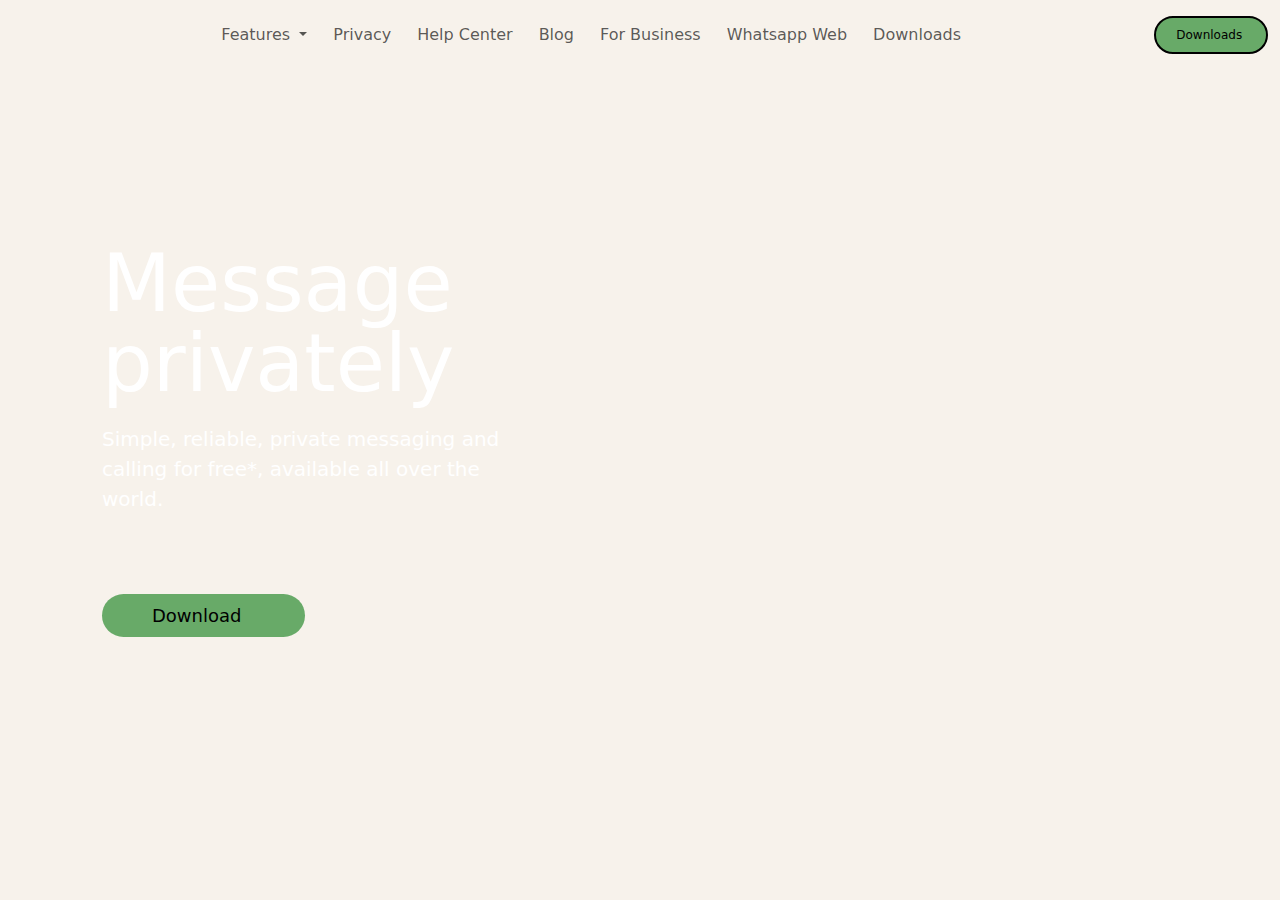
==== index.html @ b0798640 "image" ====
<!DOCTYPE html>
<html lang="en">
  <head>
    <meta charset="UTF-8" />
    <meta name="viewport" content="width=device-width, initial-scale=1.0" />
    <title>WHATSAPP CLONE</title>
    <link
      href="https://cdn.jsdelivr.net/npm/bootstrap@5.3.3/dist/css/bootstrap.min.css"
      rel="stylesheet"
      integrity="sha384-QWTKZyjpPEjISv5WaRU9OFeRpok6YctnYmDr5pNlyT2bRjXh0JMhjY6hW+ALEwIH"
      crossorigin="anonymous"
    />
    <link rel="stylesheet" href="style.css">
  </head>
   
  <body>
      <nav style="background-color: rgb(247, 242, 235); height: 70px;" 
      class="navbar navbar-expand-lg sticky-top mb-4 ">
        <div class="container-fluid ms-3">
            <button
            class="navbar-toggler"
            type="button"
            data-bs-toggle="offcanvas"
            data-bs-target="#offcanvasNavbar"
            aria-controls="offcanvasNavbar"
            aria-label="Toggle navigation"
          >
            <span class="navbar-toggler-icon"></span>
          </button>
          <a class="navbar-brand" href="#"
            ><img style="width: 150px;" src="images/whatsapp.svg" alt=""
          /></a>
          
          <div
            class="offcanvas offcanvas-end"
            tabindex="-1"
            id="offcanvasNavbar"
            aria-labelledby="offcanvasNavbarLabel"
          >
            
              <button
                type="button"
                class="btn-close"
                data-bs-dismiss="offcanvas"
                aria-label="Close"
              ></button>
              <div class="offcanvas-body ">
                <ul class="navbar-nav justify-content-center flex-grow-1 pe-3">
                  <li class="nav-item">
                      <li class="nav-item dropdown">
                        <a class="nav-link dropdown-toggle" href="#" role="button" data-bs-toggle="dropdown" aria-expanded="false">
                          Features
                        </a>
                    <a class="nav-link active hide-large-screen" aria-current="page" href="#">Home</a>
                  </li>
                  <li class="nav-item">
                    <a class="nav-link" href="#">Privacy</a>
                  </li>
                  <li class="nav-item">
                    <a class="nav-link" href="#">Help Center</a>
                  </li>
                  <li class="nav-item">
                    <a class="nav-link" href="#">Blog</a>
                  </li>
                  <li class="nav-item">
                    <a class="nav-link" href="#">For Business</a>
                  </li>
                  <li class="nav-item">
                    <a class="nav-link" href="whatsapp.html">Whatsapp Web</a>
                  </li>
                  <li class="nav-item">
                    <a class="nav-link" href="#">Downloads</a>
                  </li>
                  </li>
                </ul>
            </div>
          </div>
          <a href="#"  class="Downloads">Downloads <img src="images/arrowdown.svg" alt=""></a>
        </div>
      </nav>

      <div class="container-fluid">
      <div class="background">
        <div class="a">Message</div>
        <div class="a1">privately</div>

      <div class="b">Simple, reliable, private messaging and <br> calling for free*,
         available all over the <br> world.</div>

       <div>
         <a href="#" class="c">Download <img class="ms-2" src="images/arrowdown.svg" alt=""></a></div>

         <div class="animated">
         <div class="Good "><img style="width: 100%;" src="images/Good morning.png" alt=""></div>
         <div class="love emoji"><img style="width: 70%;" src="images/love emoji.png" alt=""></div>
         <div class="coffee"><img style="width: 400px;" src="images/coffee.png" alt=""></div>
         <div class="voice"><img style="width: 100%;" src="images/Voice note.png" alt=""></div>
         <div class="crying"><img style="height: 280px;" src="images/Crying mode.png" alt=""></div>
         <div class="emoji1"><img style="width: 90%;" src="images/Emoji 1.png" alt=""></div>
         <div class="wait"><img style="width: 90%;" src="images/wait.png" alt=""></div>
        </div>
      </div>
<!-- 
      <div class="data mb-2">* Data charges may apply. Contact your provider for details.</div>
      <div><img class="chat1" src="images/chat1.png" alt="">
      <img class="small" src="images/small screen img.png" alt=""></div>
      <div class="text">With private messaging and calling, you can <br> be yourself, speak freely and feel close to the <br>  most important people in your life no matter <br> where they are.</div>
      <div><img class="chat2" src="images/chat2.png" alt="">
      <img class="small2" src="images/small2.png" alt=""></div>


      <div class="all">
      <div class="row p-4">
        <div class="col-sm-12 col-md-12 col-lg-6">
       <p class="text1 ">Never miss a <br> moment with<br>voice and video <br> calls</p>

       <p class="text2 ">From a group call to classmates to a quick call with mom,<br> feel like you're in the same room with voice and video <br> calls.</p>
      <p> <a class="learn" href="#">Learn more <img class="ms-2" src="images/svgexport-28.svg" alt=""></a> </p></div>
       
       <div class="col-sm-12 col-md-12 col-lg-6 "><img class="img1 " src="images/hello.png" alt=""></div>
        </div>
      </div>
    
      <div class="container1 ">
        <div class="row">
           <div class="col-sm-12 col-md-12 col-lg-6"><img class=" img2 " src="images/message.png" alt=""></div> 

           <div class=" alltext col-sm-12 col-md-12 col-lg-6">
            <p class="text3">Speak</p>
           <p class="text4">freely</p>
         <p class="text5 mt-5">With end-to-end encryption, your personal messages <br> and calls are secured. Only you and the person you're talking <br> to can read or listen to them, and nobody in between, not <br> even WhatsApp. </p>
         <p><a class="learn1 ms-2" href="#">Learn more <img class="ms-2" src="images/svgexport-29.svg" alt=""></a></p>
        
        </div>
         
         </div>
      </div>

      <div class="all">
        <div class="row">
          <div class="col-sm-12 col-md-12 col-lg-6">
            <p class="text6 ">Keep in touch <br> with your groups</p>
            <p class="express">Whether it's planning an outing with friends or simply <br> staying on top of your family chats, group conversations <br> should feel effortless.</p>
            <p><a class="learn" href="">Learn more <img class="ms-3" src="images/svgexport-28.svg" alt=""></a></p></div>
          
            <div class="col-sm-12 col-md-12 col-lg-6">
              <div class="wallpaper"><img src="images/wallpaper.png" alt=""></div>
              <div class="family"><img style="width: 90%;" src="images/family.png" alt=""></div>
            </div>
        </div>
      </div>

      <div class="all">
        <div class="row">
          <div class="col-sm-12 col-md-12 col-lg-6">
           <div class="laugh ms-5"> <img style="margin-left:50px;" src="images/laugh.png" alt=""></div>
           <div class="beach"> <img style="width: 60%;" src="images/beach.png" alt=""></div>
          </div>

            <div class="col-sm-12 col-md-12 col-lg-6">
              <p class=" say text8 ms-2"> Say what <br> you feel</p>
              <p class="express ms-2">Express yourself without words. Use stickers and GIFs or <br> share everyday moments on Status. Record a voice <br> message for a quick hello or a longer story.</p>
              <p> <a class="learn ms-3" href="#">Learn more <img class="ms-3" src="images/svgexport-28.svg" alt=""></a></p>
            </div>
        </div>
      </div>

<div class="all">
  <div class="row">
    <div class="col-sm-12 col-md-12 col-lg-6">
      <p class=" transform ms-3">Transform <br> your business</p>
      <p class=" express ms-3">WhatsApp Business helps you reach your customers <br> globally to deliver compelling experiences at scale. <br> Showcase your products and services, increase sales,<br> and build relationships all with WhatsApp.</p>
      <p><a class="learn ms-3" href="#">Learn more <img class="ms-3" src="images/svgexport-26.svg" alt=""></a></p>
    </div>

    <div class="col-sm-12 col-md-12 col-lg-6">
      <img class="img1" src="images/catalogue.png" alt="">
    </div>
  </div>
</div> -->
   
<!-- <div class="container1">
  <div class="row">
<div style="margin-left: 150px;">
     <div class="col-sm-12 col-md-12 col-lg-2"><img style="width: 30%; margin-top: 150px;" src="images/white.png" alt=""></div>
   <div class="mt-5 col-sm-12 col-md-12 col-lg-3"><a class="last" href="#">Download</a> </div> 
   
   <div s class="d-flex">
     <div class="col-sm-12 col-md-12 col-lg-2"> 
      <p class="text-white">What we do</p>
      <p><a class="text-white" href="#">Features</a></p>
      <p><a  class="text-white" href="#">Blog</a> </p>
     <p> <a  class="text-white" href="#">Security</a> </p>
     <p> <a  class="text-white" href="#">For Business</a> </p>
    </div>





    <div class="">
   <p  class="text-white">Who we are</p>
   <p><a  class="text-white" href="#">About us</a></p>
   <p><a  class="text-white" href="#">Careers</a></p>
   <p><a  class="text-white" href="#">Brand Center</a></p>
   <p><a  class="text-white" href="#">Privacy</a></p>
   

    </div>
    




    <div class=""></div>
    <div class=""></div>

  </div>
  </div>
  </div>
</div> -->

















    </div>
    <script
      src="https://cdn.jsdelivr.net/npm/bootstrap@5.3.3/dist/js/bootstrap.bundle.min.js"
      integrity="sha384-YvpcrYf0tY3lHB60NNkmXc5s9fDVZLESaAA55NDzOxhy9GkcIdslK1eN7N6jIeHz"
      crossorigin="anonymous"
    ></script>
  </body>
</html>
---- style.css ----
body{
    background-color: rgb(247, 242, 235);
    box-sizing: border-box;
    margin: 0;
    overflow-x: hidden;
}
.navbar-nav .nav-item {
  margin-right: 10px; /* Adjust the spacing between each item */
}
@media (min-width: 768px) {
  .hide-large-screen {
    display: none;
  }
}
@media (max-width: 767px) {
  .navbar-nav .nav-link {
    font-size: 40px; /* Font size for small screens */
  }
}
.btn-close{
    display: block;
}
@media (min-width: 768px) {
  .btn-close {
    display: none; /* Hide the close button */
  }
}

.Downloads{
    background-color: rgb(104, 170, 104);
    color: black;
    font-size: 12px;
    padding: 8px 20px;
    border-radius: 50px;
    text-decoration: none;
    transition: 0.3s;
    border: 2px solid black;
}
/* @media (max-width: 768px) {
  .Downloads {
    font-size: 7px;
  }
} */

.Downloads:hover {
    background-color: black;
    color: white;
}
.navbar-toggler{
    border: none;
    
}
.navbar-toggler:focus, .btn-close:focus{
    box-shadow: none;
    outline: none;
}
.nav-link{
    position: relative;
    
}
/* .nav-link:hover, .nav-link.active{
    color: #000;

} */
@media (min-width :991px){
.nav-link::before{
    content: "";
    position: absolute;
    bottom: 0;
    left: 50%;
    transform: translateX(-50%);
    height: 2px;
    width: 0;
    visibility: hidden;
    background-color: rgb(104, 170, 104);
    transition: 0.3s ease-in;
}
.nav-link:hover::before{
    width: 100%;
    visibility: visible;
}
}
.background{
background-image: url(images/woman\ hug.png);
height: 750px;
border-radius: 20px;
position: relative;
background-size: cover;
}
@media (max-width: 768px) {
  .background {
    background-position: center top;
    
  }
}
.a{
    font-size: 80px;
    font-weight:20px;
    color: white;
    position: absolute;
    left: 90px;
    top: 130px;
}
.a1{
    font-size: 80px;
    font-weight:20px;
    color: white;
    position: absolute;
    left: 90px;
    top: 210px;
}
@media screen and (max-width: 768px) {
.a{
  font-size: 50px; /* Adjusted font size for small screens */
  text-align: center;
  top: 300px ;
  left: 20px ;
}
}
@media screen and (max-width: 768px) {
.a1{
  font-size: 50px; /* Adjusted font size for small screens */
  text-align: center;
  top: 350px ;
  left: 20px ;
}
}
.b{
    font-size: 20px;
    font-weight: 20px;
    color: white;
    position: absolute;
    left: 90px;
    top: 330px;
}
@media screen and (max-width: 768px) {
.b{
  font-size: 15px; /* Adjusted font size for small screens */
  top: 425px ;
  left: 20px ;
}
}
.c{
    background-color: rgb(104, 170, 104);
    color: black;
    font-size: 18px;
    padding: 8px 50px ;
    border-radius: 50px;
    text-decoration: none;
    position: absolute;
    left: 90px;
    top: 500px; 
}
@media screen and (max-width: 768px) {
  .c{
    left: 20px;
    top:530px ;
    
  }
}
.Good{
  position: absolute;
  right: 30px;
  top: 70px;
  width:500px;
  
}
 @media screen and (max-width: 768px) {
  .Good{
    width: 300px;
    top: 200px;
  }
}
.love{
  position: absolute;
  right: 20px;
  top: 95px;
  width:500px;
  
}
@media screen and (max-width: 768px) {
  .love{
    width: 300px;
    top: 210px;
  }
} 
.coffee{
  position: absolute;
  right: 70px;
  top: 110px;
  
  
}
@media screen and (max-width: 768px) {
.coffee {
  top: 220px;
  right:20px ;
  
}
}
.voice{
position: absolute;
  right: 50px;
  top: 230px;
  width:500px;

}
@media screen and (max-width: 768px) {
.voice,.crying,.emoji1,.wait {
  display: none;
}
}
.crying{
position: absolute;
  right: 50px;
  top: 310px;
  width:500px;
  
}
.emoji1{
position: absolute;
  right: 50px;
  top: 570px;
  width:500px;
  
}
.wait{
position: absolute;
  right: 50px;
  top: 630px;
  width:500px;
}

/* :nth-child(2).animated{
  display: block;
} */
.animated .Good{
  animation: animate 1.1s  1 forwards;
opacity: 0;
}
.animated .love{
  animation: animate 1.2s  1 forwards;
opacity: 0;
}
.animated .coffee{
  animation: animate 1s  1.3s 1 forwards;
opacity: 0;
}
.animated .voice{
  animation: animate 1s  2.5s 1 forwards;
opacity: 0;
}
.animated .crying{
  animation: animate 1s  3s 1 forwards;
opacity: 0;
}

.animated .emoji1{
opacity: 0;
animation: animate 1s  3s 1 forwards;
}

.animated .wait{
opacity: 0;
animation: animate 1s  3.5s 1 forwards;
}

@keyframes animate{
  from{
    opacity: 0;
    transform: translate(0, 100px);
  }
  to{
    opacity: 1;
    transform: translate(0);
  }
}
.data{
  font-size: 11px;
  margin-left:72%;
}
@media screen and (max-width: 768px) {
 .data{
 margin-left: 30px;
}
}
.chat1,.chat2{
width: 100%;
margin-top: 100px;
}
@media screen and (max-width: 768px) {
.chat1,.chat2 {
  width: 700px;
  margin-top: 40px;
  margin-left: 35px;
  display: none;
}
}
@media screen and (min-width:991px) {
.small,.small2{
display: none;
}
}
@media screen and (max-width:768px) {
.small,.small2{
width: 65%;
margin-left: 50px;
margin-top: 20px;
}
}
.text{
font-family: "Helvetica Neue", "Helvetica Neue", Helvetica, Arial, sans-serif;
font-size: 48px;
Font-weight: 400;
Line-height: 48px;
margin-top: 40px;
margin-left: 200px;

}
@media screen and (max-width: 768px) {
.text {
  font-size: 17px;
  line-height:18px;
  margin-top:40px;
  margin-left: 20px;
}
}
.text1{ 
 font-family: "Helvetica Neue", "Helvetica Neue", Helvetica, Arial, sans-serif;
font-size: 60px;
Font-weight: 400px                                        ;
line-height: 55px;
margin-top:200px;
}
.text2,.text7{
font-family: "Helvetica Neue", "Helvetica Neue", Helvetica, Arial, sans-serif;
font-size: 18px;
font-weight: 400px;

}
@media screen and (max-width: 768px) {
.text1 {
  font-size: 30px;
  margin-top: 20px;
  line-height: 30px;
  
}
}
@media screen and (max-width: 768px) {
.text2 {
  font-size:11px;
  
}
}
.img1{
margin-top: 40px;
margin-left:30px; 
}
 .all{
margin-left:30px;
}
@media screen and (max-width: 768px) {
.all {
  margin-left:10px;
}
} 
@media screen and (max-width: 768px) {
.img1 {
  margin-left:30px !important;
}
}
.learn{
color: black;
}
.learn:hover{
color: green;
}
.learn1{
    color: white;
    text-decoration: none;
}
.learn1:hover{
    color: green;
    }

.text3{
font-size: 60px;
color: white;
font-weight: bold;
/* margin-top: 300px; */
}
.text4{
font-size: 60px;
color:rgb(14, 82, 14);
font-weight: bold;
line-height: 20px;
}
.container1{
background-color: #111b21;
height: 750px;
width: 100%;
/* display: flex; */
/* flex-direction: column; */
}

.img2{
margin-left: 100px;
margin-top: 100px;
width: 80%;
/* display: flex;
flex-direction: column; */
}
@media screen and (max-width: 768px) {
.img2{
  width: 70%;
  margin-left:50px;
  margin-top: 50px;
}
}

.text5{
color: white;
font-size: 18px;
font-family: "Helvetica Neue", "Helvetica Neue", Helvetica, Arial, sans-serif;

}
@media screen and (max-width: 768px) {
.text5{
  font-size: 10px;
  margin-left: 10px;
}
}
.alltext{
margin-top: 250px;
}
@media screen and (max-width: 768px) {
.alltext{
  margin-top: 0px;
  /* overflow-x: hidden; */
  
}
}
@media screen and (max-width: 768px) {
.text3,.text4{
  font-size: 30px;
  margin-left: 10px;
  
}
}
.wallpaper{
position: relative;
margin-top: 100px;
}
@media screen and (max-width: 768px) {
.wallpaper{
margin-left: 30px;
}
}
.family{
position: absolute;
top: 550%; 
}
@media screen and (max-width: 768px) {
.family{
top: 490% !important; 
left: -15px !important;
}
}
.text6{
font-family: "Helvetica Neue", "Helvetica Neue", Helvetica, Arial, sans-serif;
font-size: 60px;
Font-weight: 400px                                        ;
line-height: 55px;
margin-top:200px;
}
@media screen and (max-width: 768px) {
.text6{
margin-top: 100px;
font-size: 40px;
}
}
.laugh{
position: relative;
margin-left: 30px;
}
@media screen and (max-width: 768px) {
.laugh{
margin-top: 100px;
margin-left: -30px !important;
}
}
.beach{
position: absolute;
top: 655%;
left: 100px;

}
@media screen and (max-width: 768px) {
.beach{
  top: 610%;
  /* left:150px !important;   */
  width: 400px;
   
}
}
.text8{
font-family: "Helvetica Neue", "Helvetica Neue", Helvetica, Arial, sans-serif;
font-size: 60px;
Font-weight: 400px                                        ;
line-height: 55px;
margin-top:200px;
}
@media screen and (max-width: 768px) {
.text8{
 margin-top: 50px;

}
}

.transform{
font-family: "Helvetica Neue", "Helvetica Neue", Helvetica, Arial, sans-serif;
font-size: 60px;
Font-weight: 400px                                        ;
line-height: 55px;
margin-top:200px;
}
@media screen and (max-width: 768px) {
.transform,.say{
 font-size: 35px;
 margin-top: 80px;
 line-height: 30px;
}
}

.last{
    background-color: rgb(104, 170, 104);
    color: black;
    font-size: 18px;
    padding: 8px 50px ;
    border-radius: 50px;
    text-decoration: none;
}

@media screen and (max-width: 768px) {
    .last{
     margin-left: -100px;
    }
    }
    .express{
      font-size: 18px;
font-family: "Helvetica Neue", "Helvetica Neue", Helvetica, Arial, sans-serif;
    }
    @media screen and (max-width: 768px) {
      .express{
        font-size: 13px;
        
      }
      }
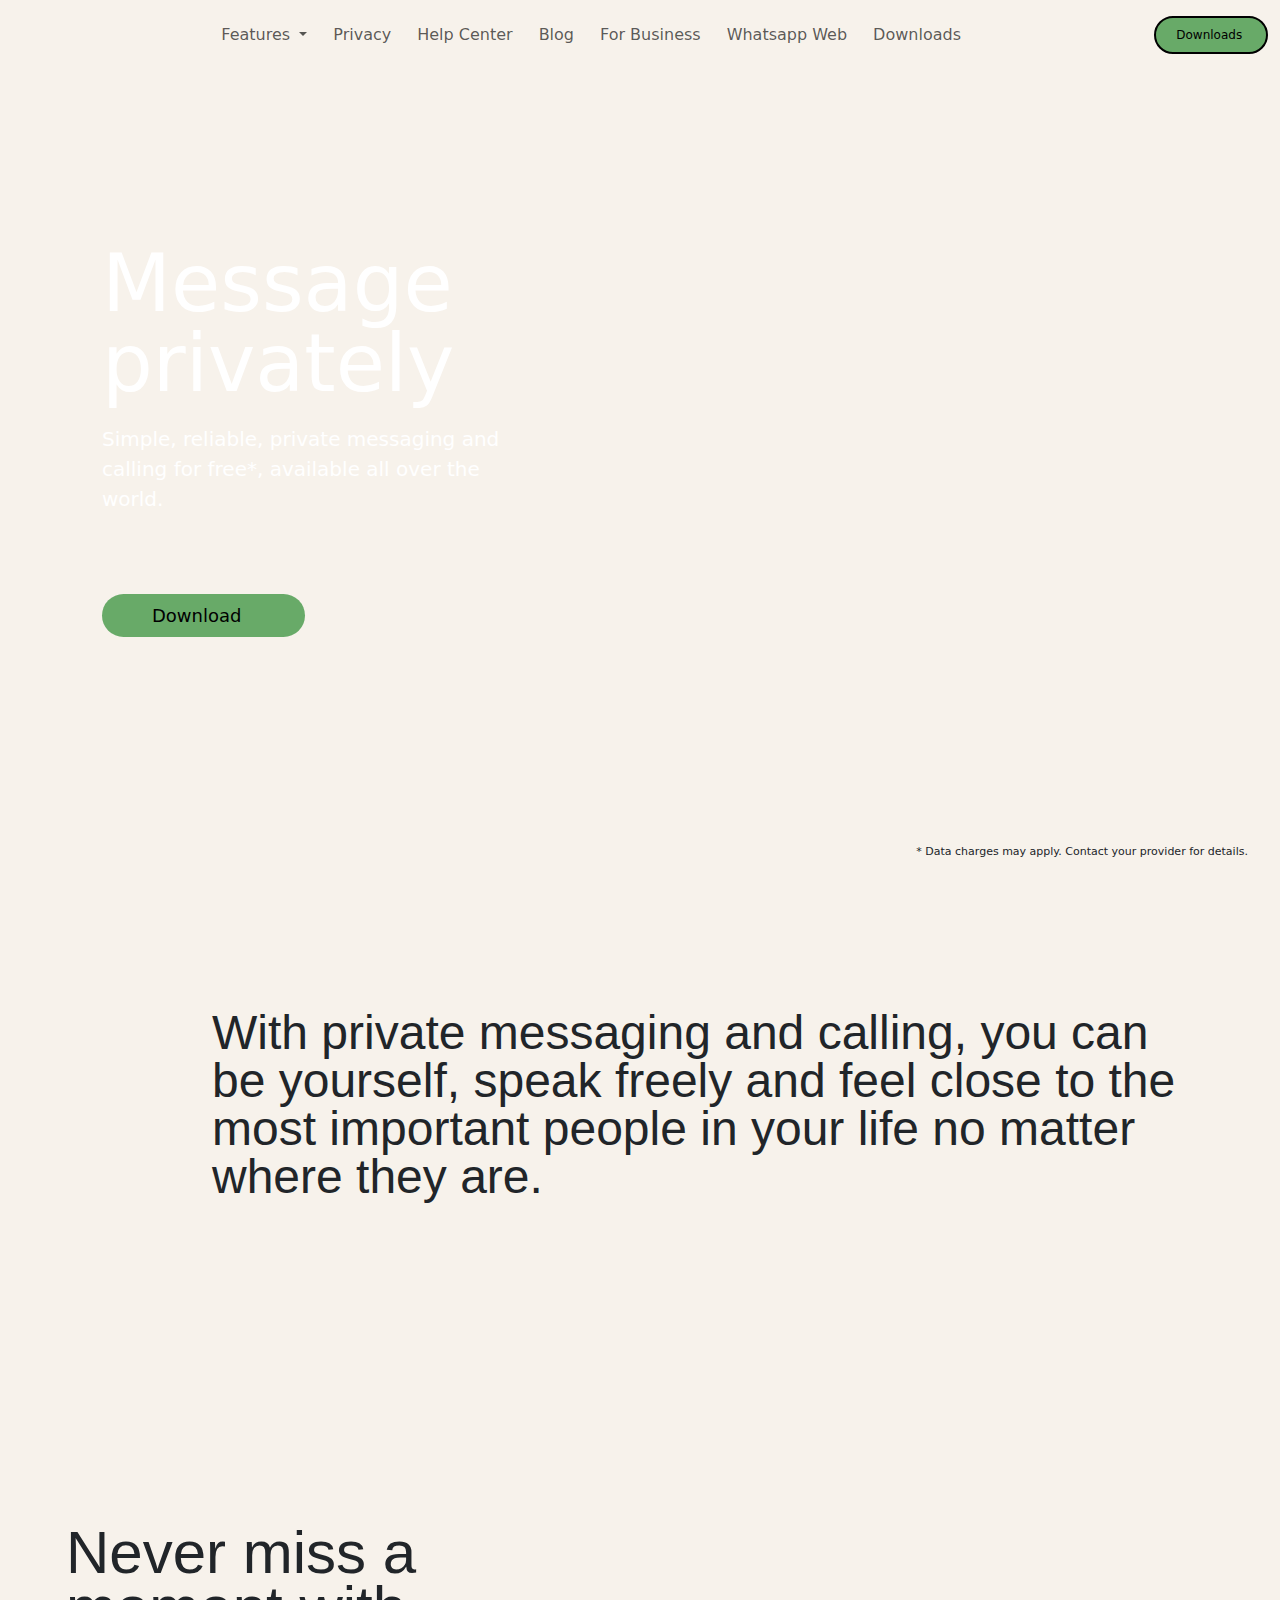
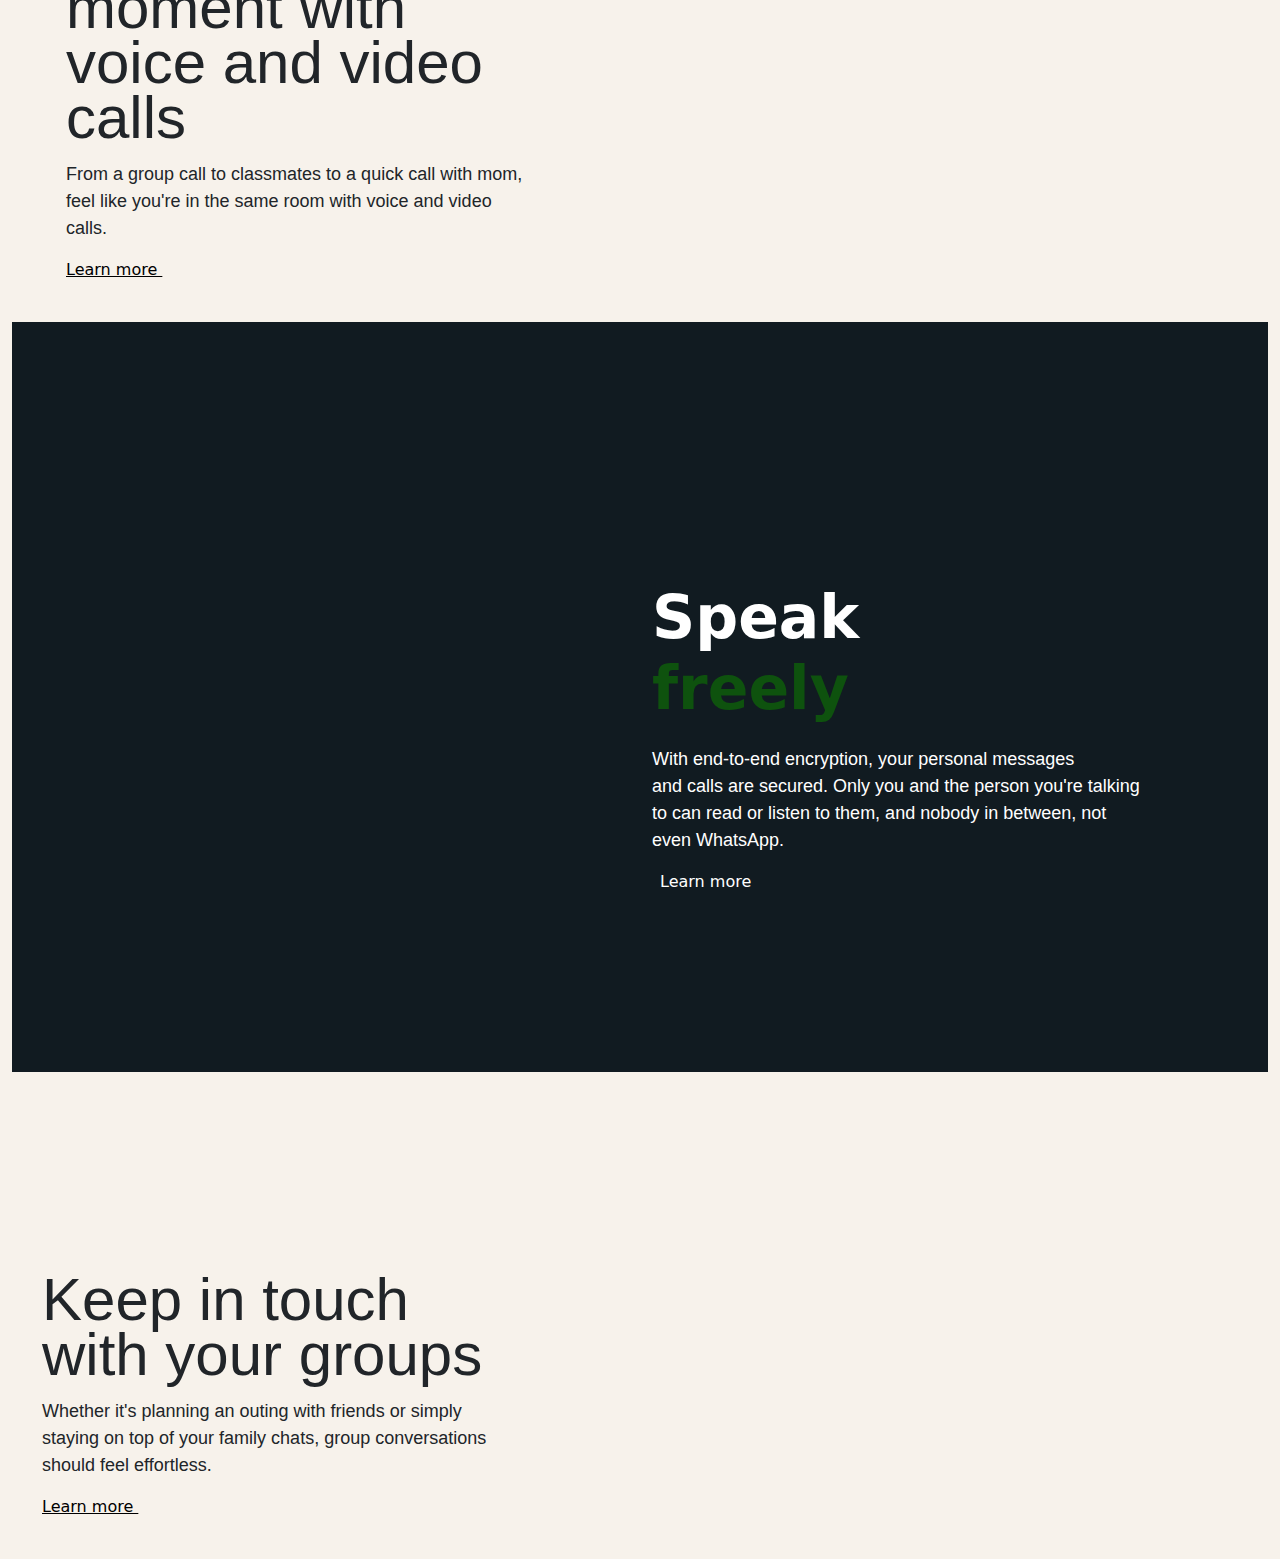
==== commit 00c75547: "another5" ====
--- a/index.html
+++ b/index.html
@@ -100,7 +100,7 @@
          <div class="wait"><img style="width: 90%;" src="images/wait.png" alt=""></div>
         </div>
       </div>
-<!-- 
+
       <div class="data mb-2">* Data charges may apply. Contact your provider for details.</div>
       <div><img class="chat1" src="images/chat1.png" alt="">
       <img class="small" src="images/small screen img.png" alt=""></div>
@@ -109,7 +109,7 @@
       <img class="small2" src="images/small2.png" alt=""></div>
 
 
-      <div class="all">
+       <div class="all">
       <div class="row p-4">
         <div class="col-sm-12 col-md-12 col-lg-6">
        <p class="text1 ">Never miss a <br> moment with<br>voice and video <br> calls</p>
@@ -120,7 +120,7 @@
        <div class="col-sm-12 col-md-12 col-lg-6 "><img class="img1 " src="images/hello.png" alt=""></div>
         </div>
       </div>
-    
+   
       <div class="container1 ">
         <div class="row">
            <div class="col-sm-12 col-md-12 col-lg-6"><img class=" img2 " src="images/message.png" alt=""></div> 
@@ -136,7 +136,7 @@
          </div>
       </div>
 
-      <div class="all">
+       <div class="all">
         <div class="row">
           <div class="col-sm-12 col-md-12 col-lg-6">
             <p class="text6 ">Keep in touch <br> with your groups</p>
@@ -145,19 +145,19 @@
           
             <div class="col-sm-12 col-md-12 col-lg-6">
               <div class="wallpaper"><img src="images/wallpaper.png" alt=""></div>
-              <div class="family"><img style="width: 90%;" src="images/family.png" alt=""></div>
+              <div class="family"><img style="width: 320px;" src="images/family.png" alt=""></div>
             </div>
         </div>
       </div>
 
-      <div class="all">
+       <div class="all">
         <div class="row">
           <div class="col-sm-12 col-md-12 col-lg-6">
-           <div class="laugh ms-5"> <img style="margin-left:50px;" src="images/laugh.png" alt=""></div>
-           <div class="beach"> <img style="width: 60%;" src="images/beach.png" alt=""></div>
+           <div class="laugh ms-5"> <img src="images/laugh.png" alt=""></div>
+           <div class="beach"> <img style="width:250px;" src="images/beach.png" alt=""></div>
           </div>
 
-            <div class="col-sm-12 col-md-12 col-lg-6">
+             <!-- <div class="col-sm-12 col-md-12 col-lg-6">
               <p class=" say text8 ms-2"> Say what <br> you feel</p>
               <p class="express ms-2">Express yourself without words. Use stickers and GIFs or <br> share everyday moments on Status. Record a voice <br> message for a quick hello or a longer story.</p>
               <p> <a class="learn ms-3" href="#">Learn more <img class="ms-3" src="images/svgexport-28.svg" alt=""></a></p>
@@ -165,7 +165,7 @@
         </div>
       </div>
 
-<div class="all">
+<div class="all">  
   <div class="row">
     <div class="col-sm-12 col-md-12 col-lg-6">
       <p class=" transform ms-3">Transform <br> your business</p>
@@ -177,64 +177,32 @@
       <img class="img1" src="images/catalogue.png" alt="">
     </div>
   </div>
-</div> -->
-   
-<!-- <div class="container1">
-  <div class="row">
-<div style="margin-left: 150px;">
-     <div class="col-sm-12 col-md-12 col-lg-2"><img style="width: 30%; margin-top: 150px;" src="images/white.png" alt=""></div>
-   <div class="mt-5 col-sm-12 col-md-12 col-lg-3"><a class="last" href="#">Download</a> </div> 
-   
-   <div s class="d-flex">
-     <div class="col-sm-12 col-md-12 col-lg-2"> 
-      <p class="text-white">What we do</p>
-      <p><a class="text-white" href="#">Features</a></p>
-      <p><a  class="text-white" href="#">Blog</a> </p>
-     <p> <a  class="text-white" href="#">Security</a> </p>
-     <p> <a  class="text-white" href="#">For Business</a> </p>
-    </div>
-
-
-
-
-
-    <div class="">
-   <p  class="text-white">Who we are</p>
-   <p><a  class="text-white" href="#">About us</a></p>
-   <p><a  class="text-white" href="#">Careers</a></p>
-   <p><a  class="text-white" href="#">Brand Center</a></p>
-   <p><a  class="text-white" href="#">Privacy</a></p>
-   
-
-    </div>
-    
-
-
-
-
-    <div class=""></div>
-    <div class=""></div>
-
-  </div>
-  </div>
-  </div>
-</div> -->
-
-
-
-
-
-
-
-
-
-
-
-
-
-
-
-
+</div>     -->
+
+   
+  
+
+
+
+
+
+   
+
+
+
+
+
+
+
+
+
+
+
+
+
+
+
+ 
 
     </div>
     <script
--- a/style.css
+++ b/style.css
@@ -355,7 +355,7 @@
 }
 .img1{
 margin-top: 40px;
-margin-left:30px; 
+
 }
  .all{
 margin-left:30px;
@@ -367,7 +367,10 @@
 } 
 @media screen and (max-width: 768px) {
 .img1 {
-  margin-left:30px !important;
+   /* padding: 20px; */
+  width: 350px;
+  text-align: center;
+  
 }
 }
 .learn{
@@ -404,6 +407,13 @@
 /* flex-direction: column; */
 }
 
+@media screen and (max-width: 768px) {
+  .container1{
+    width: 350px;
+    margin-left: 30px;
+  }
+}
+
 .img2{
 margin-left: 100px;
 margin-top: 100px;
@@ -451,21 +461,24 @@
 .wallpaper{
 position: relative;
 margin-top: 100px;
+
 }
 @media screen and (max-width: 768px) {
 .wallpaper{
-margin-left: 30px;
+ text-align: center;
 }
 }
 .family{
 position: absolute;
 top: 550%; 
-}
+
+ }
 @media screen and (max-width: 768px) {
 .family{
-top: 490% !important; 
-left: -15px !important;
-}
+top: 510% !important; 
+ 
+ 
+} 
 }
 .text6{
 font-family: "Helvetica Neue", "Helvetica Neue", Helvetica, Arial, sans-serif;
@@ -482,25 +495,27 @@
 }
 .laugh{
 position: relative;
-margin-left: 30px;
+
 }
 @media screen and (max-width: 768px) {
 .laugh{
+text-align: center;
 margin-top: 100px;
-margin-left: -30px !important;
 }
 }
 .beach{
 position: absolute;
-top: 655%;
-left: 100px;
+top: 665%;
+left: 150px !important;
+
 
 }
 @media screen and (max-width: 768px) {
 .beach{
-  top: 610%;
-  /* left:150px !important;   */
-  width: 400px;
+  top: 620%;
+  /* left:150px !important;*/
+  width:50px !important;
+ 
    
 }
 }
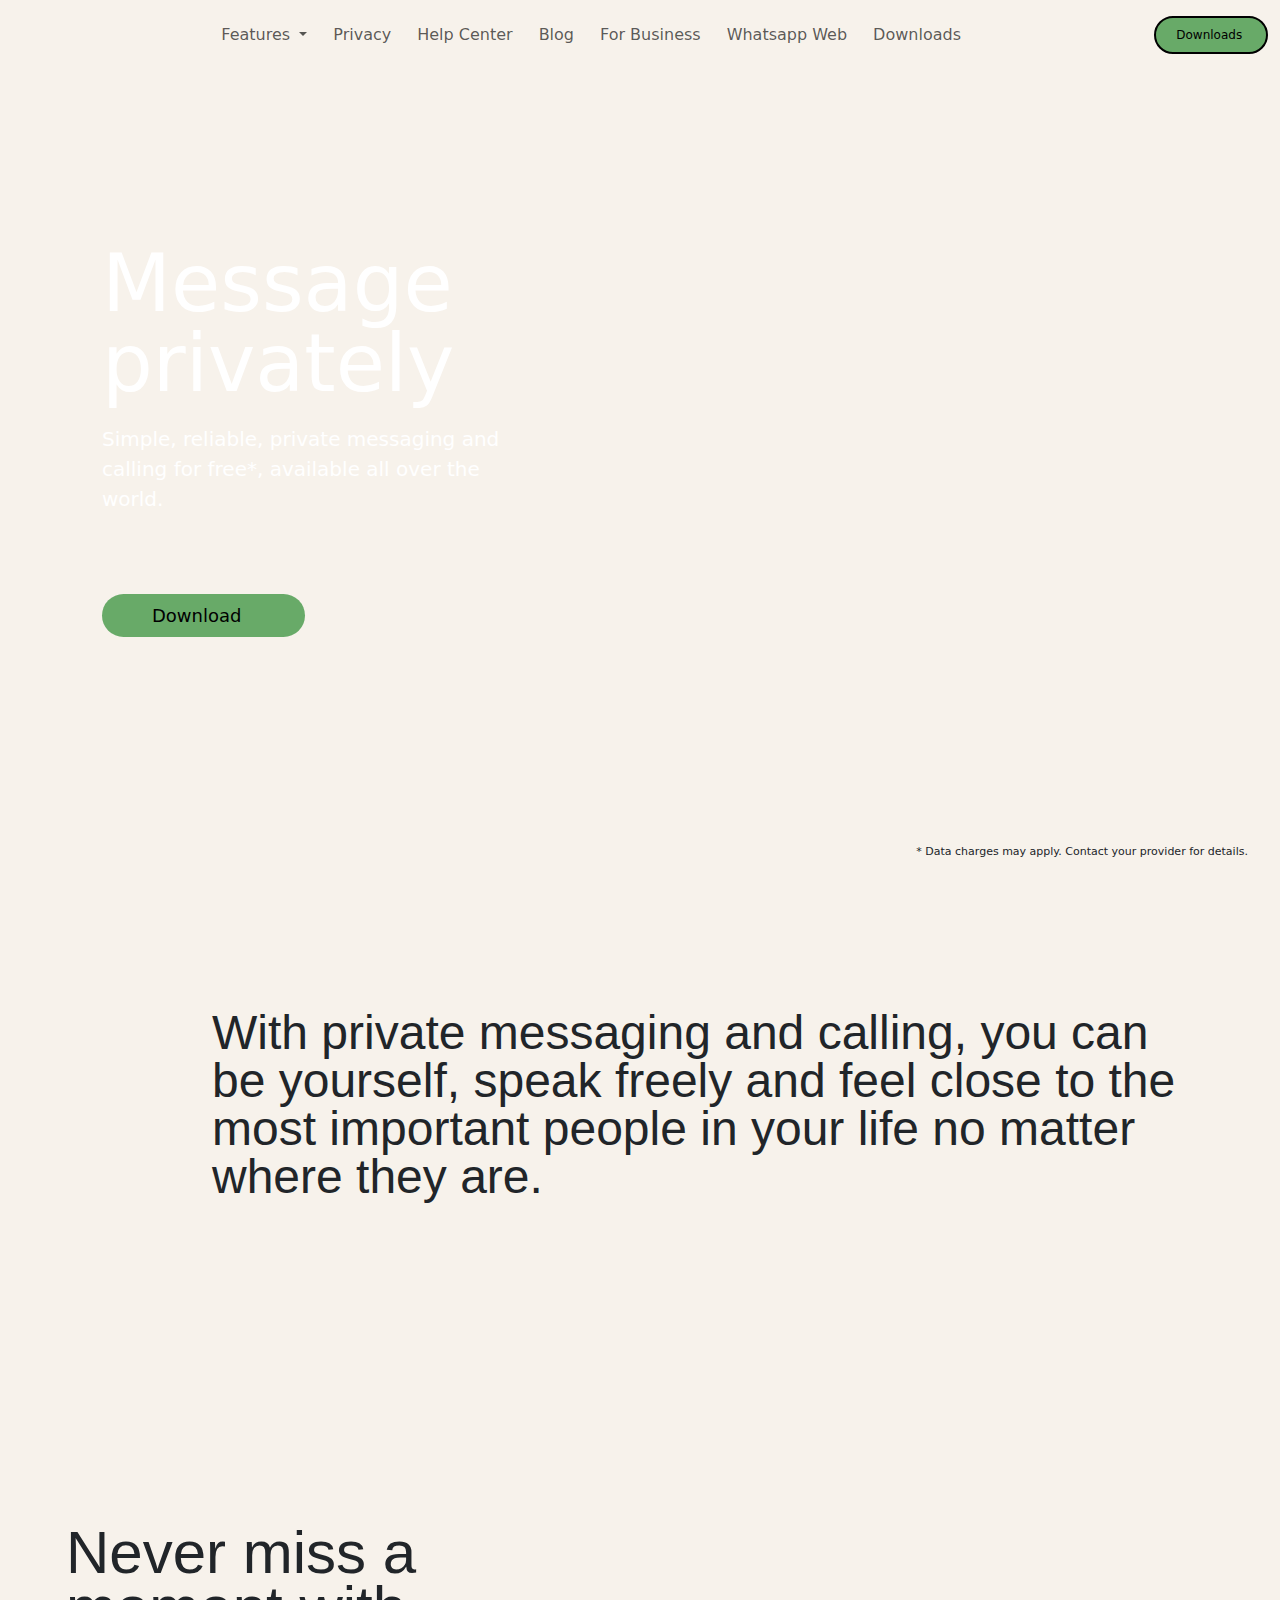
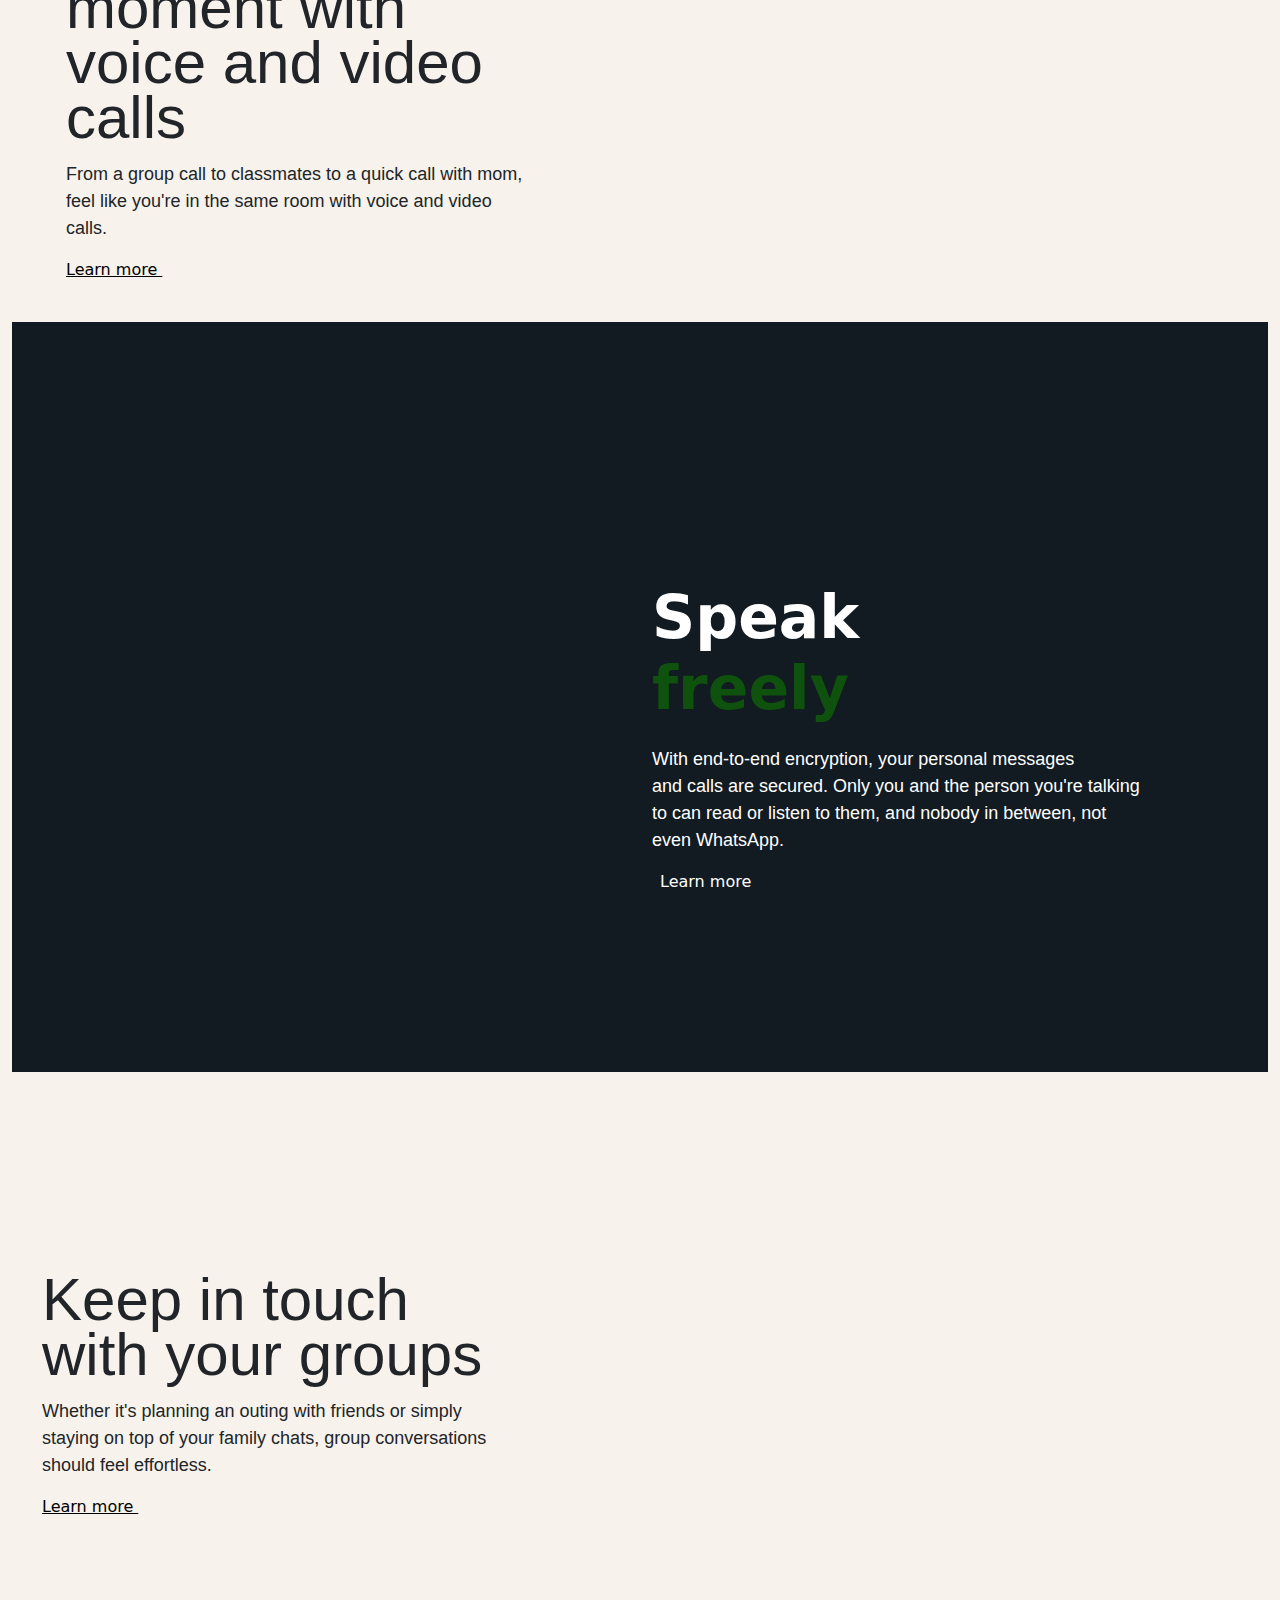
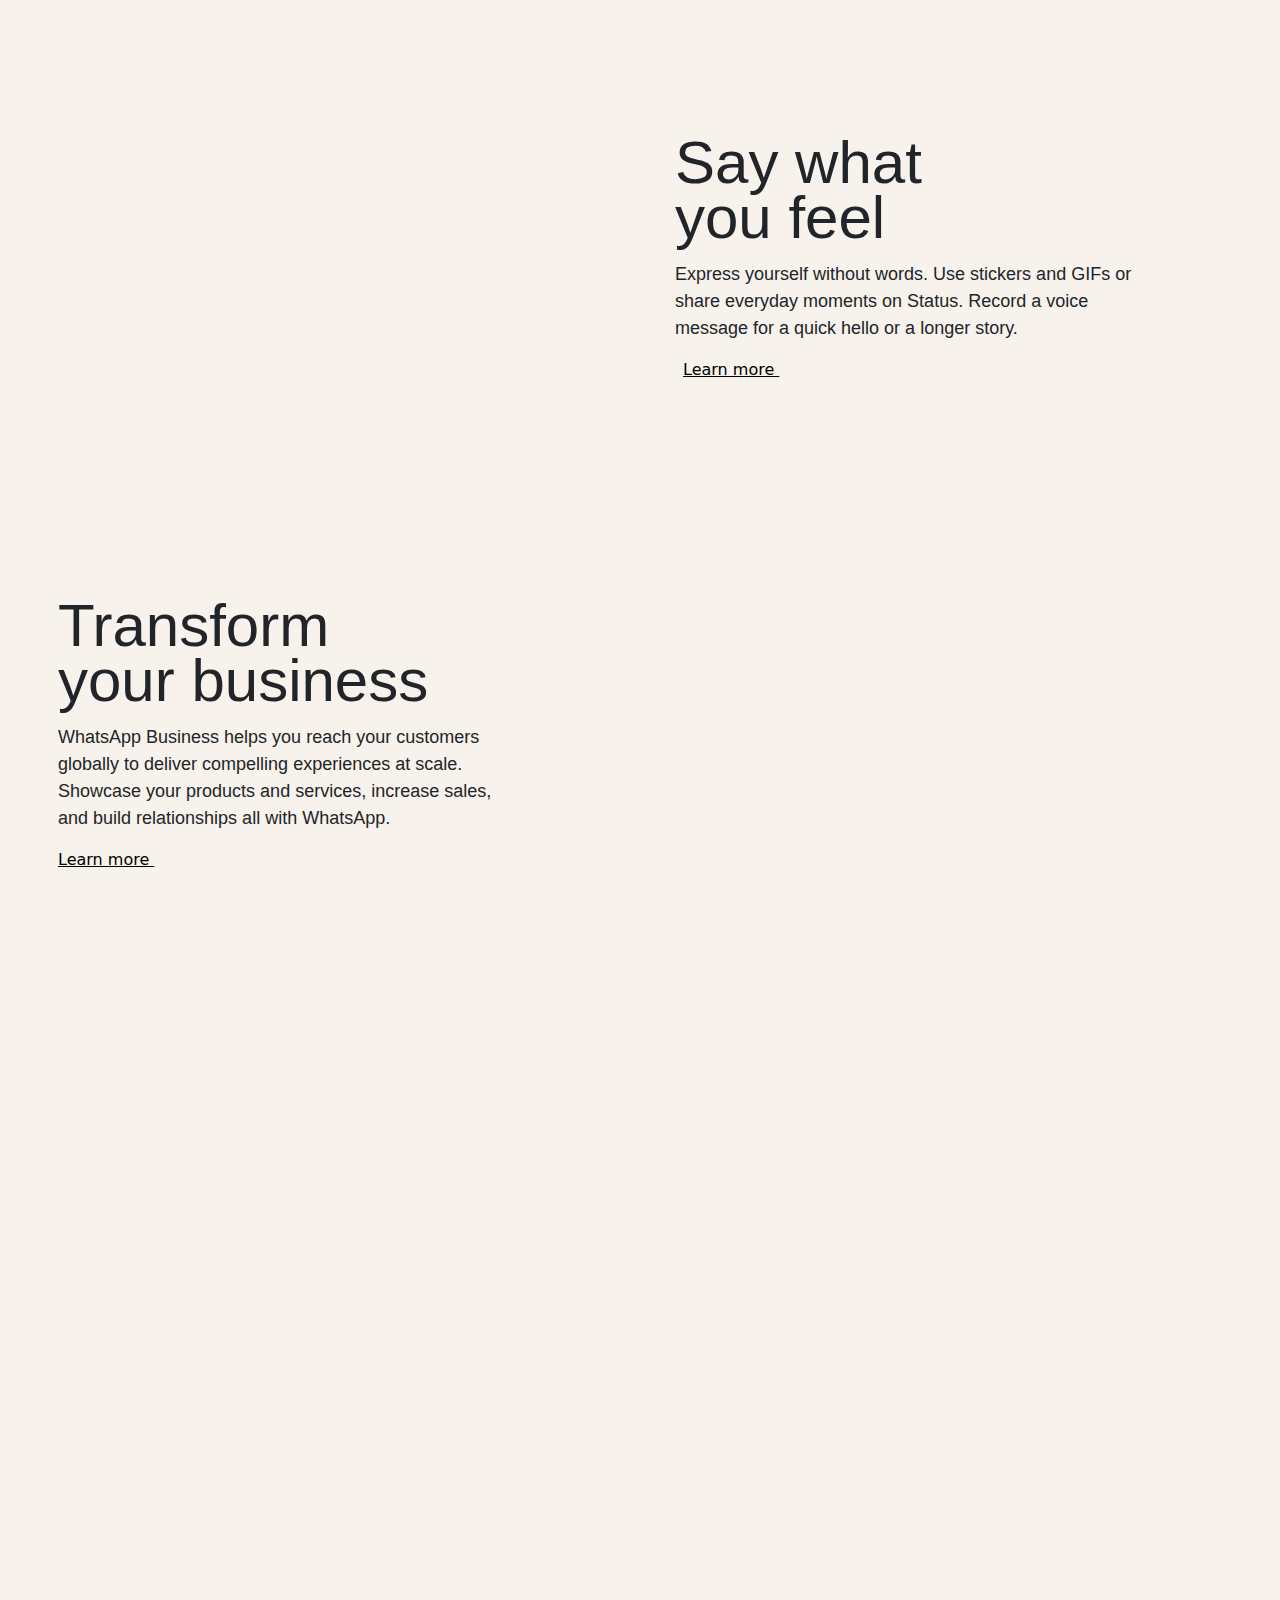
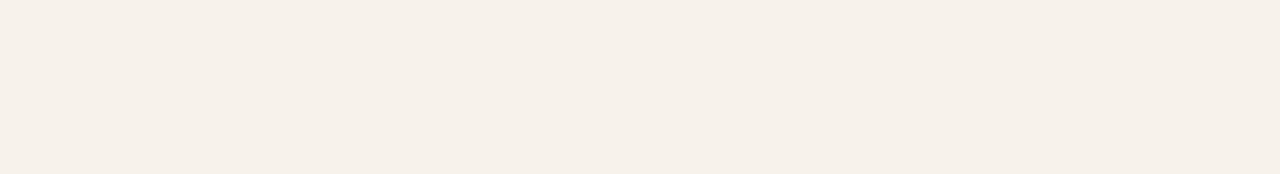
==== commit f5902b34: "complete12" ====
--- a/index.html
+++ b/index.html
@@ -117,7 +117,7 @@
        <p class="text2 ">From a group call to classmates to a quick call with mom,<br> feel like you're in the same room with voice and video <br> calls.</p>
       <p> <a class="learn" href="#">Learn more <img class="ms-2" src="images/svgexport-28.svg" alt=""></a> </p></div>
        
-       <div class="col-sm-12 col-md-12 col-lg-6 "><img class="img1 " src="images/hello.png" alt=""></div>
+       <div class="col-sm-12 col-md-12 col-lg-6 "><img style="margin-left: 28px;" class="img1 " src="images/hello.png" alt=""></div>
         </div>
       </div>
    
@@ -144,8 +144,8 @@
             <p><a class="learn" href="">Learn more <img class="ms-3" src="images/svgexport-28.svg" alt=""></a></p></div>
           
             <div class="col-sm-12 col-md-12 col-lg-6">
-              <div class="wallpaper"><img src="images/wallpaper.png" alt=""></div>
-              <div class="family"><img style="width: 320px;" src="images/family.png" alt=""></div>
+              <div class="wallpaper"><img style="width: 300px;" src="images/wallpaper.png" alt=""></div>
+              <div class="family"><img style="width: 250px; margin-left: 70px;" src="images/family.png" alt=""></div>
             </div>
         </div>
       </div>
@@ -154,10 +154,10 @@
         <div class="row">
           <div class="col-sm-12 col-md-12 col-lg-6">
            <div class="laugh ms-5"> <img src="images/laugh.png" alt=""></div>
-           <div class="beach"> <img style="width:250px;" src="images/beach.png" alt=""></div>
+           <div class="beach"> <img style="width:200px;" src="images/beach.png" alt=""></div> 
           </div>
 
-             <!-- <div class="col-sm-12 col-md-12 col-lg-6">
+              <div class="col-sm-12 col-md-12 col-lg-6">
               <p class=" say text8 ms-2"> Say what <br> you feel</p>
               <p class="express ms-2">Express yourself without words. Use stickers and GIFs or <br> share everyday moments on Status. Record a voice <br> message for a quick hello or a longer story.</p>
               <p> <a class="learn ms-3" href="#">Learn more <img class="ms-3" src="images/svgexport-28.svg" alt=""></a></p>
@@ -174,10 +174,10 @@
     </div>
 
     <div class="col-sm-12 col-md-12 col-lg-6">
-      <img class="img1" src="images/catalogue.png" alt="">
+      <img class="catalog" style="width: 280px;" src="images/catalogue.png" alt=""> 
     </div>
   </div>
-</div>     -->
+</div>    
 
    
   
--- a/style.css
+++ b/style.css
@@ -299,14 +299,14 @@
 }
 @media screen and (min-width:991px) {
 .small,.small2{
-display: none;
+display: none
 }
 }
 @media screen and (max-width:768px) {
 .small,.small2{
 width: 65%;
 margin-left: 50px;
-margin-top: 20px;
+margin-top: 50px;
 }
 }
 .text{
@@ -320,7 +320,7 @@
 }
 @media screen and (max-width: 768px) {
 .text {
-  font-size: 17px;
+  font-size: 18px;
   line-height:18px;
   margin-top:40px;
   margin-left: 20px;
@@ -342,7 +342,7 @@
 @media screen and (max-width: 768px) {
 .text1 {
   font-size: 30px;
-  margin-top: 20px;
+  margin-top: 30px;
   line-height: 30px;
   
 }
@@ -368,8 +368,10 @@
 @media screen and (max-width: 768px) {
 .img1 {
    /* padding: 20px; */
-  width: 350px;
-  text-align: center;
+  width: 300px;
+  /* text-align: center; */
+  
+  
   
 }
 }
@@ -409,8 +411,9 @@
 
 @media screen and (max-width: 768px) {
   .container1{
-    width: 350px;
+    width: 320px;
     margin-left: 30px;
+    margin-top: 100px;
   }
 }
 
@@ -470,12 +473,15 @@
 }
 .family{
 position: absolute;
-top: 550%; 
+top: 550%;
+ 
 
  }
 @media screen and (max-width: 768px) {
 .family{
-top: 510% !important; 
+top: 530% !important;
+width: 100px !important;
+
  
  
 } 
@@ -495,28 +501,27 @@
 }
 .laugh{
 position: relative;
+margin-top: 100px;
 
 }
 @media screen and (max-width: 768px) {
 .laugh{
-text-align: center;
-margin-top: 100px;
+width: 50px !important;
+
 }
 }
 .beach{
 position: absolute;
-top: 665%;
+top: 675%;
 left: 150px !important;
 
 
 }
 @media screen and (max-width: 768px) {
 .beach{
-  top: 620%;
+  top: 648%;
   /* left:150px !important;*/
-  width:50px !important;
- 
-   
+  
 }
 }
 .text8{
@@ -543,11 +548,11 @@
 @media screen and (max-width: 768px) {
 .transform,.say{
  font-size: 35px;
- margin-top: 80px;
+ margin-top: 100px;
  line-height: 30px;
 }
 }
-
+/* 
 .last{
     background-color: rgb(104, 170, 104);
     color: black;
@@ -555,11 +560,16 @@
     padding: 8px 50px ;
     border-radius: 50px;
     text-decoration: none;
-}
-
-@media screen and (max-width: 768px) {
-    .last{
-     margin-left: -100px;
+} */
+.catalog{
+  margin-top: 100px;
+}
+
+@media screen and (max-width: 768px) {
+    .catalog{
+      margin-left: 60px;
+      margin-top: 100px;
+     
     }
     }
     .express{
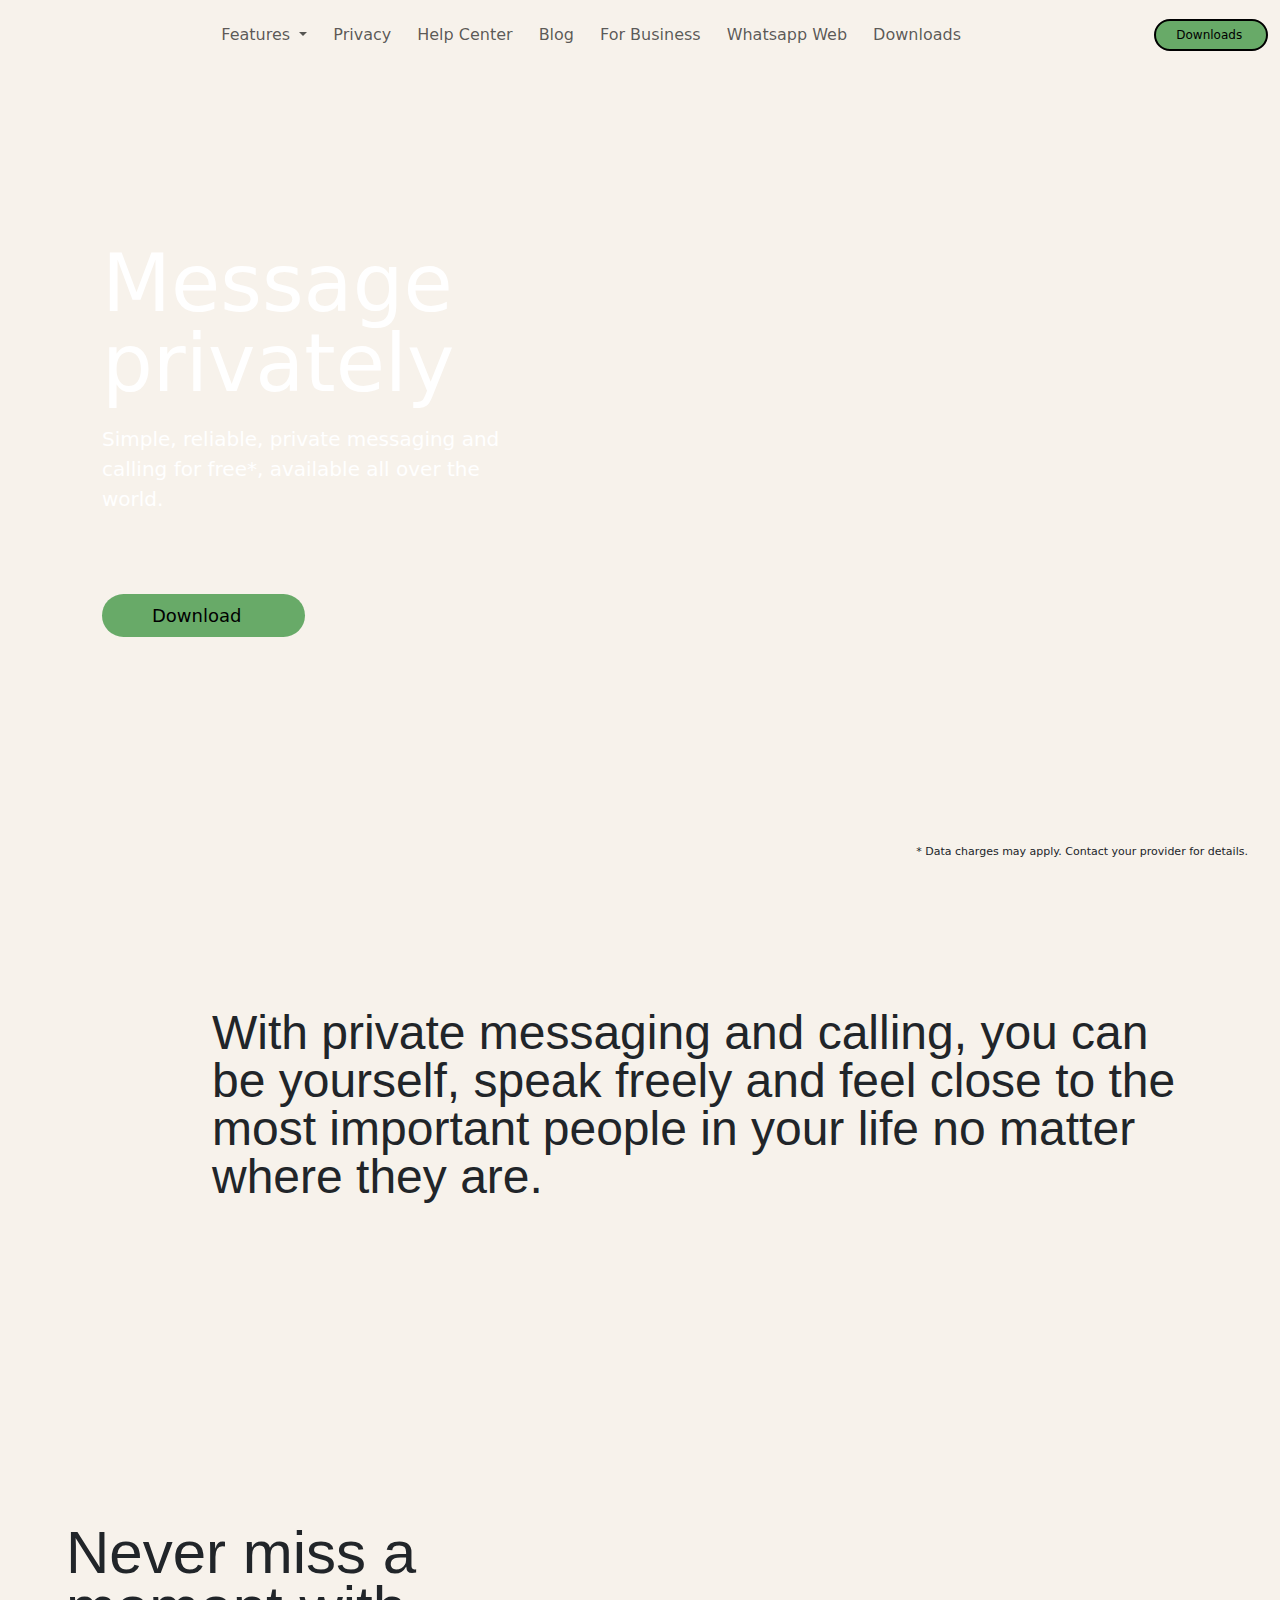
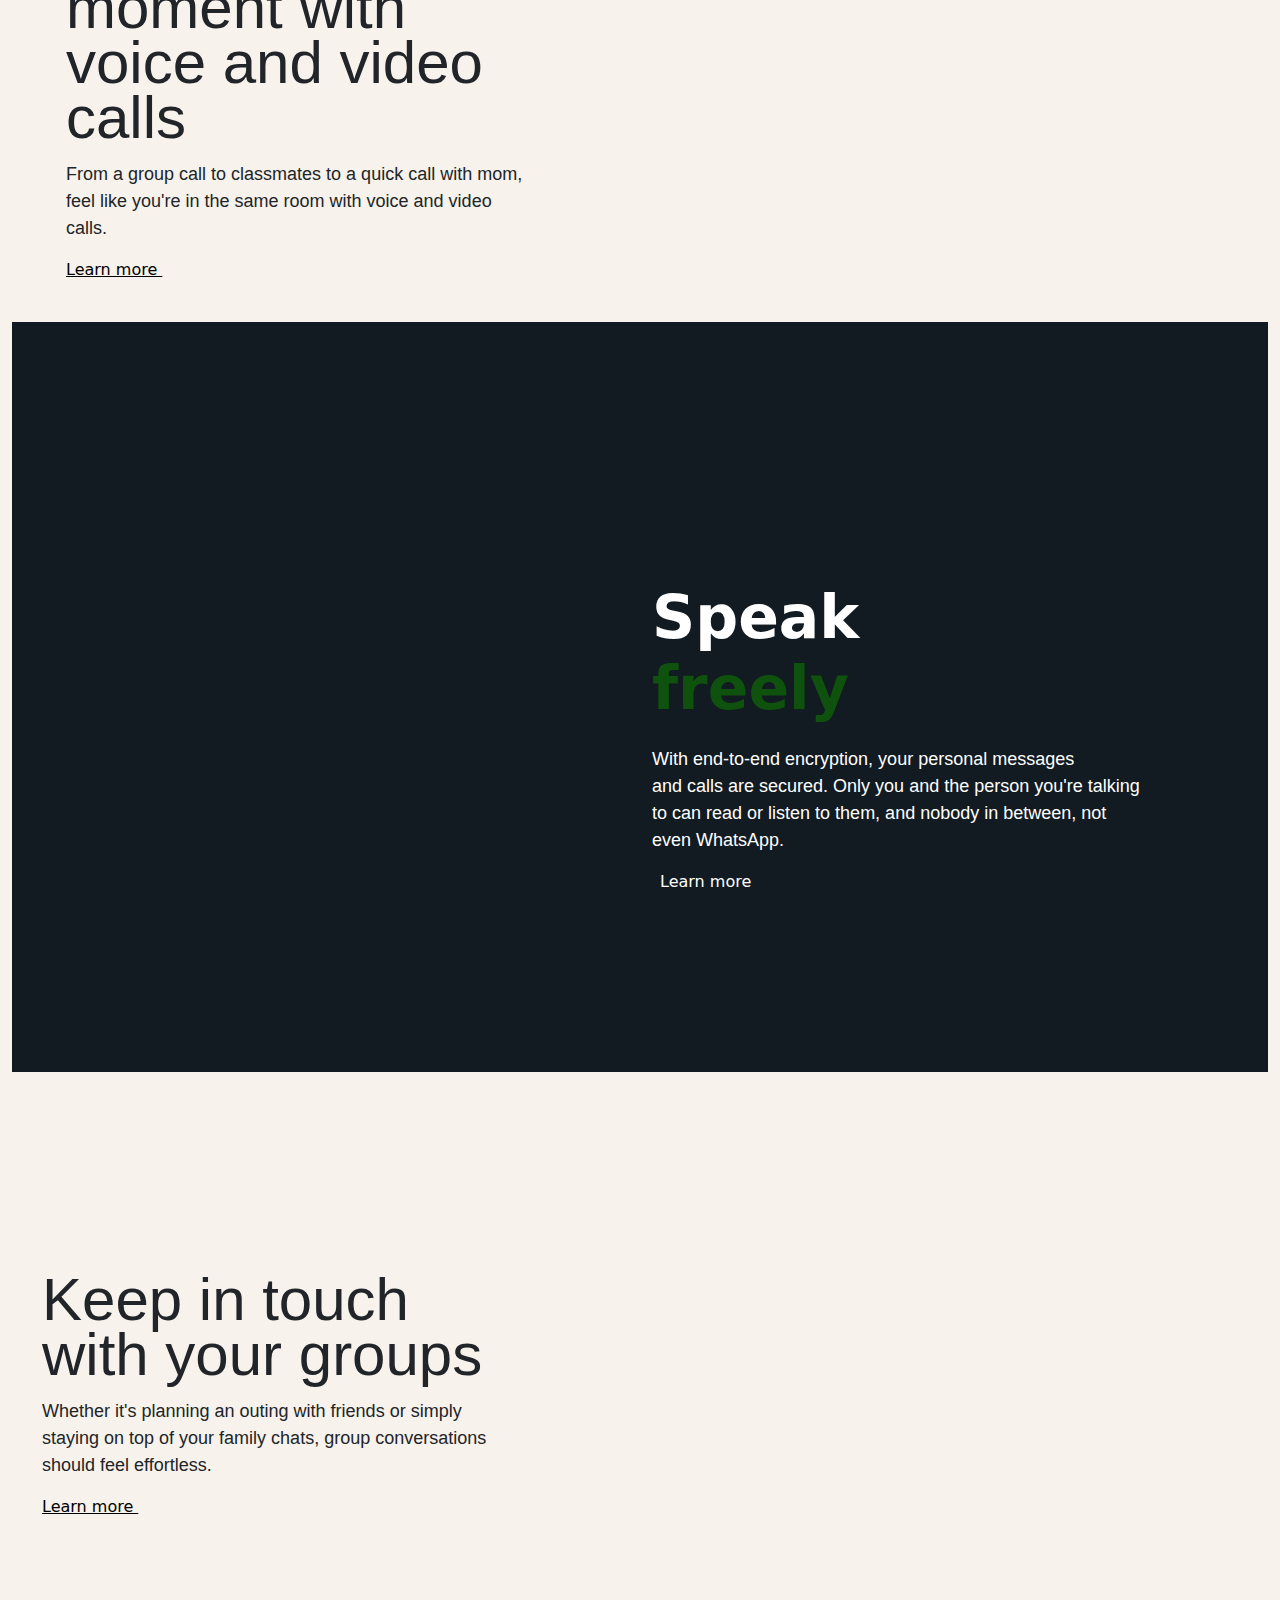
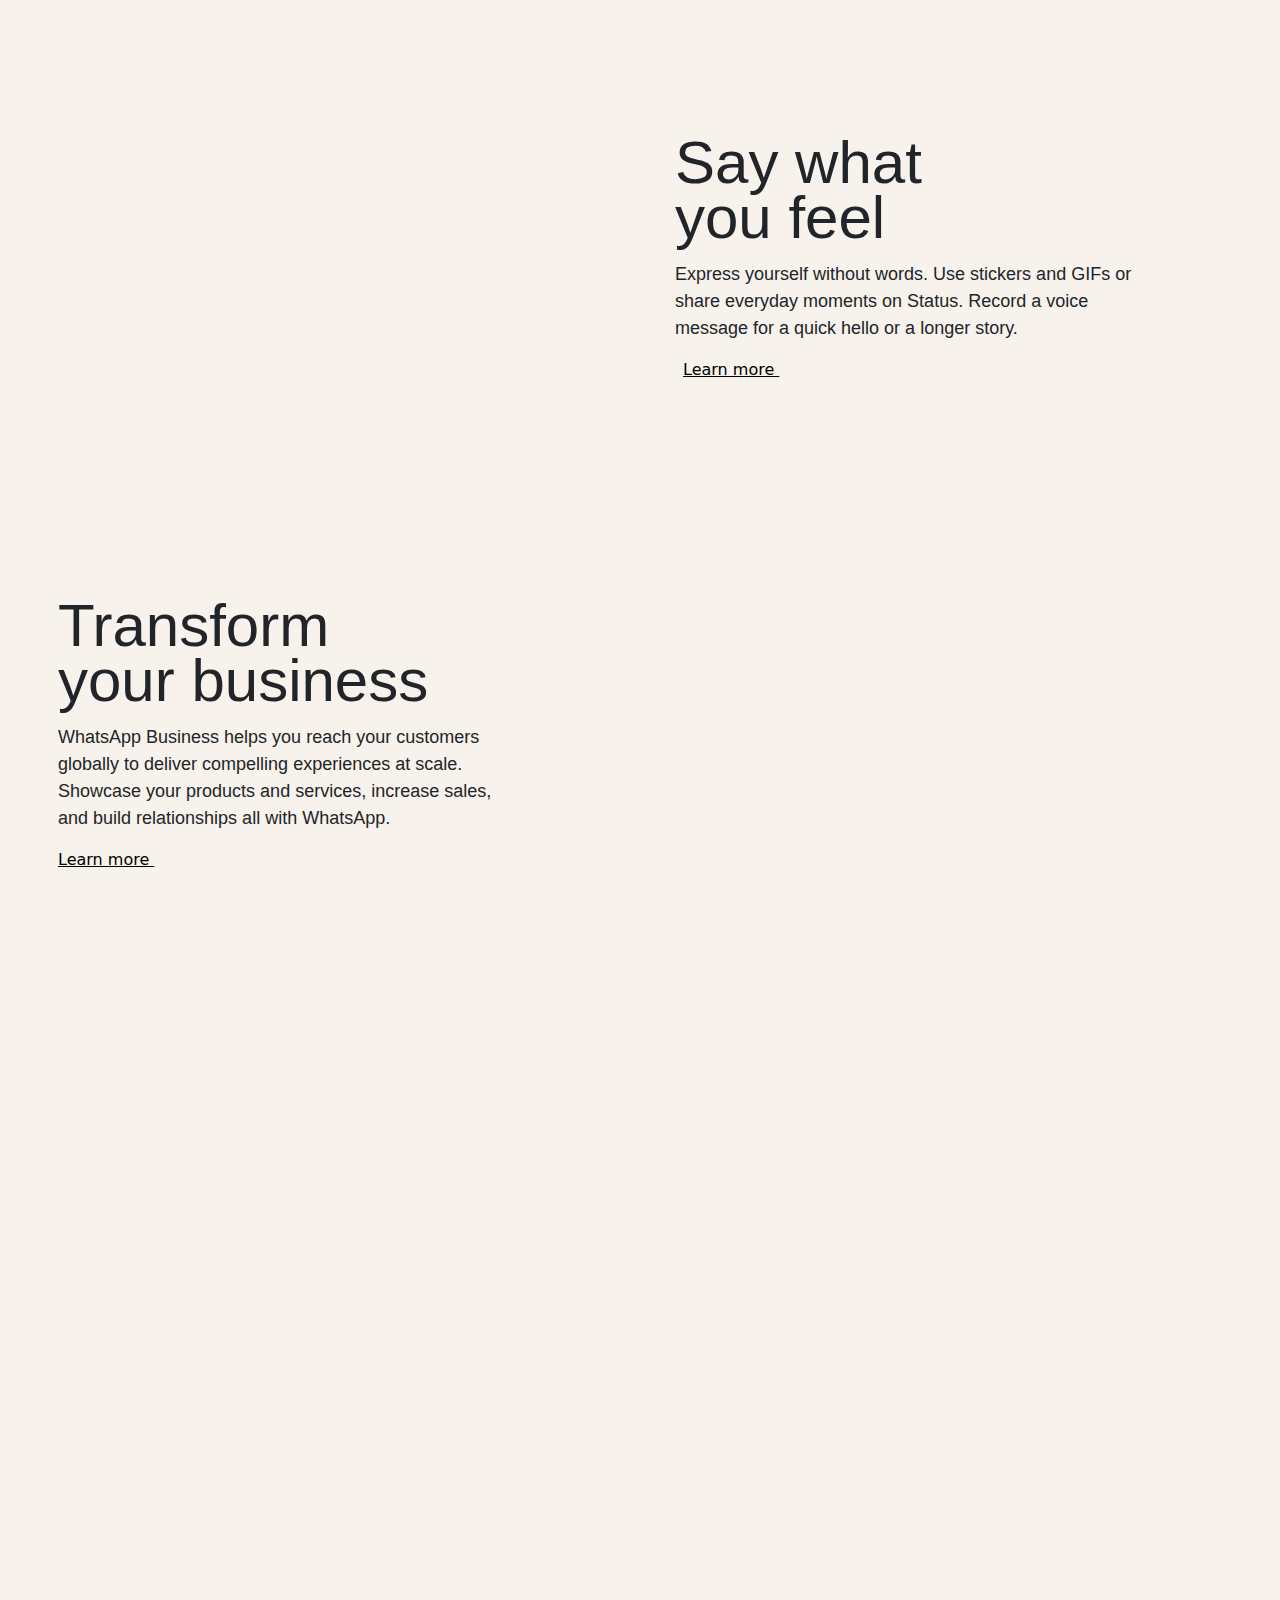
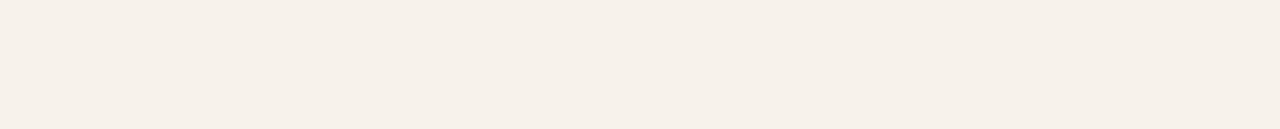
==== commit 45460bb2: "complete14" ====
--- a/index.html
+++ b/index.html
@@ -28,7 +28,7 @@
             <span class="navbar-toggler-icon"></span>
           </button>
           <a class="navbar-brand" href="#"
-            ><img style="width: 150px;" src="images/whatsapp.svg" alt=""
+            ><img style="width: 110px;" src="images/whatsapp.svg" alt=""
           /></a>
           
           <div
@@ -144,8 +144,8 @@
             <p><a class="learn" href="">Learn more <img class="ms-3" src="images/svgexport-28.svg" alt=""></a></p></div>
           
             <div class="col-sm-12 col-md-12 col-lg-6">
-              <div class="wallpaper"><img style="width: 300px;" src="images/wallpaper.png" alt=""></div>
-              <div class="family"><img style="width: 250px; margin-left: 70px;" src="images/family.png" alt=""></div>
+              <div class="wallpaper"><img style="width: 300px; margin-left: 20px;" src="images/wallpaper.png" alt=""></div>
+              <div class="family"><img style="width: 200px; margin-left: 70px;" src="images/family.png" alt=""></div>
             </div>
         </div>
       </div>
@@ -154,7 +154,7 @@
         <div class="row">
           <div class="col-sm-12 col-md-12 col-lg-6">
            <div class="laugh ms-5"> <img src="images/laugh.png" alt=""></div>
-           <div class="beach"> <img style="width:200px;" src="images/beach.png" alt=""></div> 
+           <div class="beach"> <img style="width:150px;" src="images/beach.png" alt=""></div> 
           </div>
 
               <div class="col-sm-12 col-md-12 col-lg-6">
--- a/style.css
+++ b/style.css
@@ -31,7 +31,7 @@
     background-color: rgb(104, 170, 104);
     color: black;
     font-size: 12px;
-    padding: 8px 20px;
+    padding: 5px 20px;
     border-radius: 50px;
     text-decoration: none;
     transition: 0.3s;
@@ -466,14 +466,10 @@
 margin-top: 100px;
 
 }
-@media screen and (max-width: 768px) {
-.wallpaper{
- text-align: center;
-}
-}
+
 .family{
 position: absolute;
-top: 550%;
+top: 545%;
  
 
  }
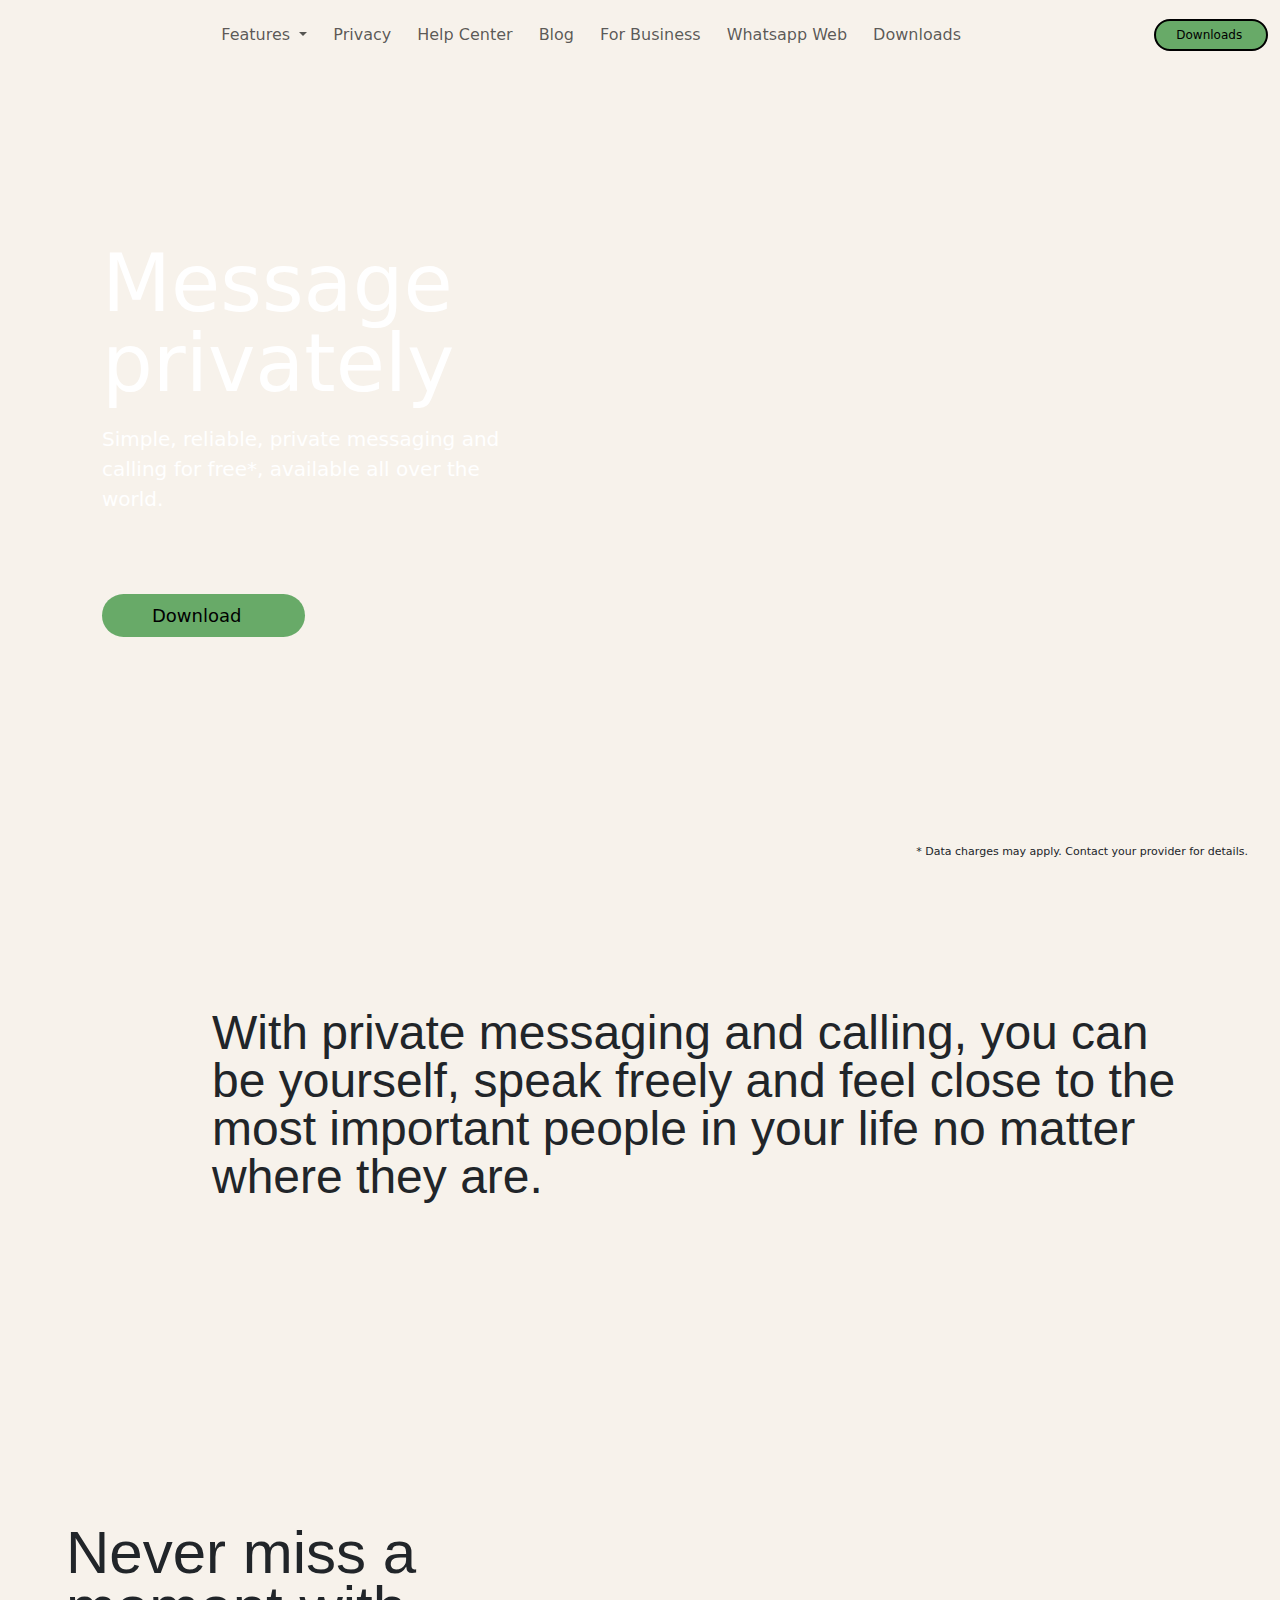
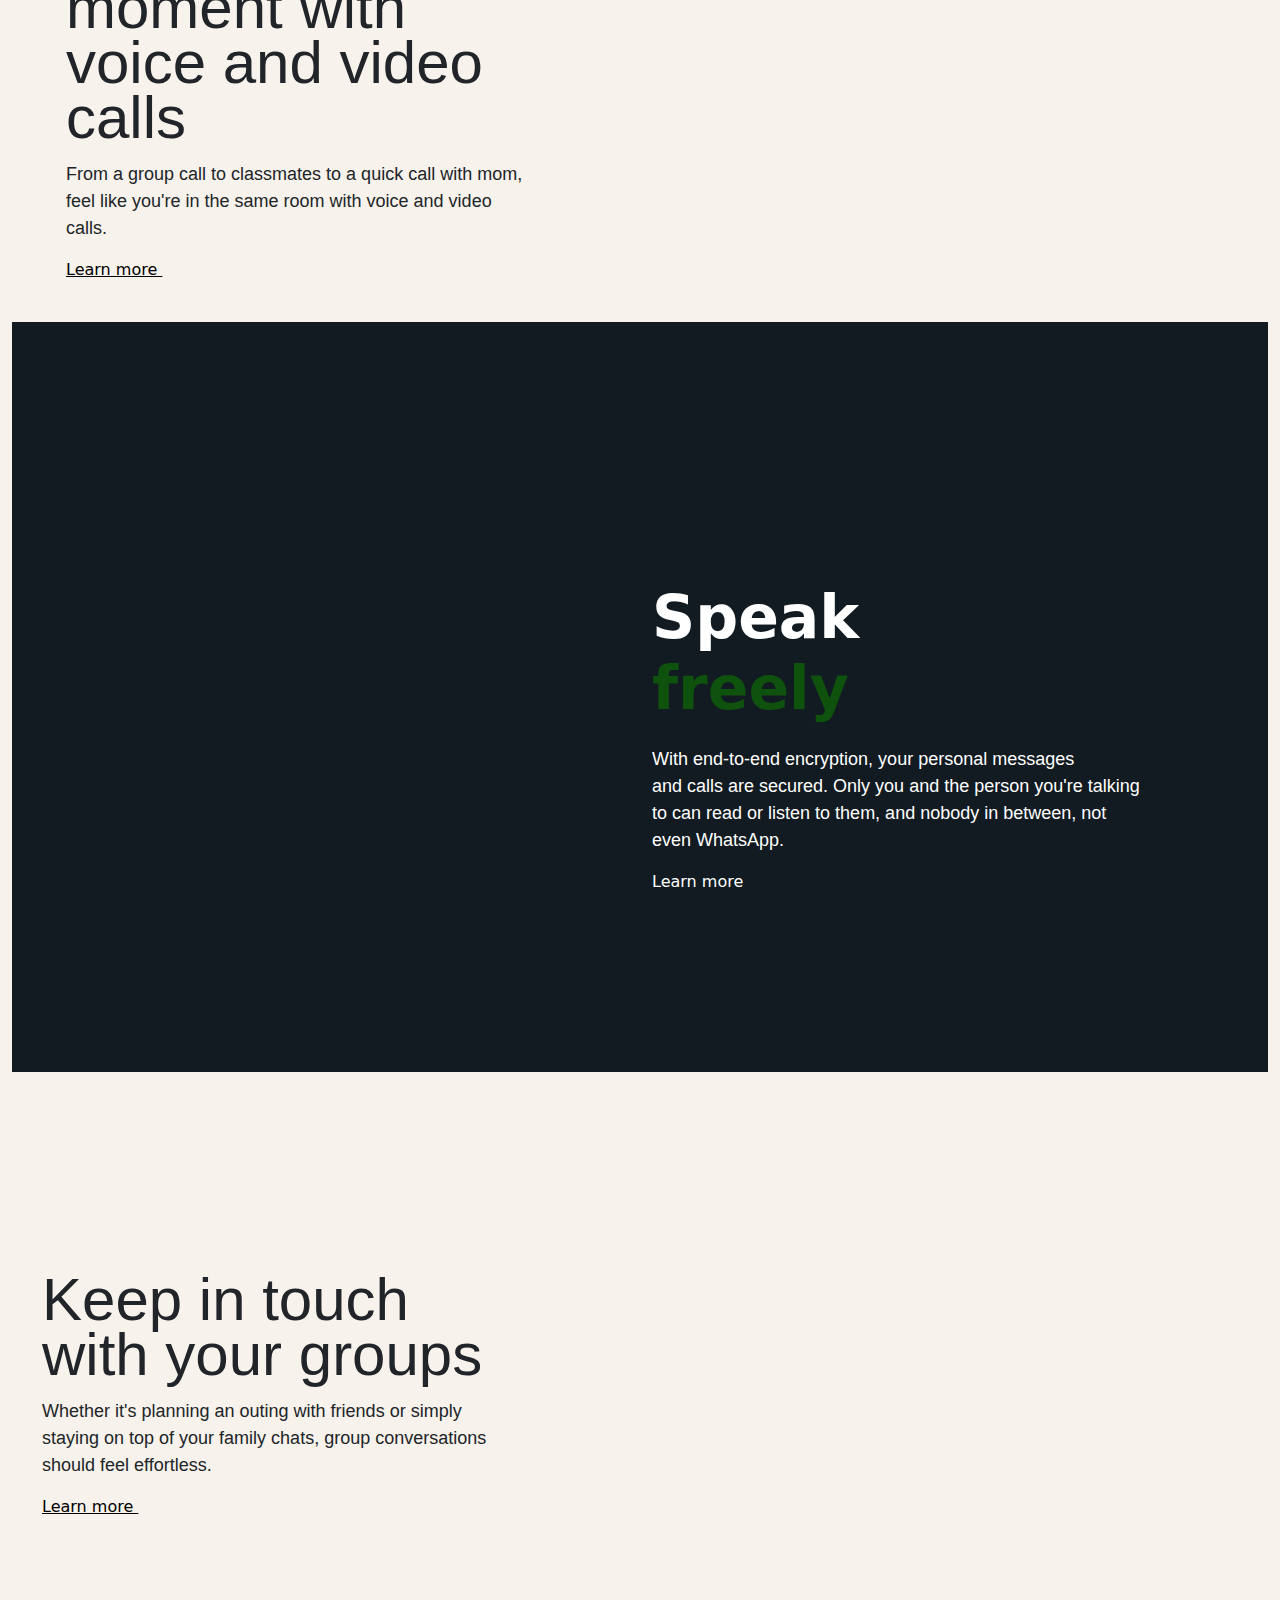
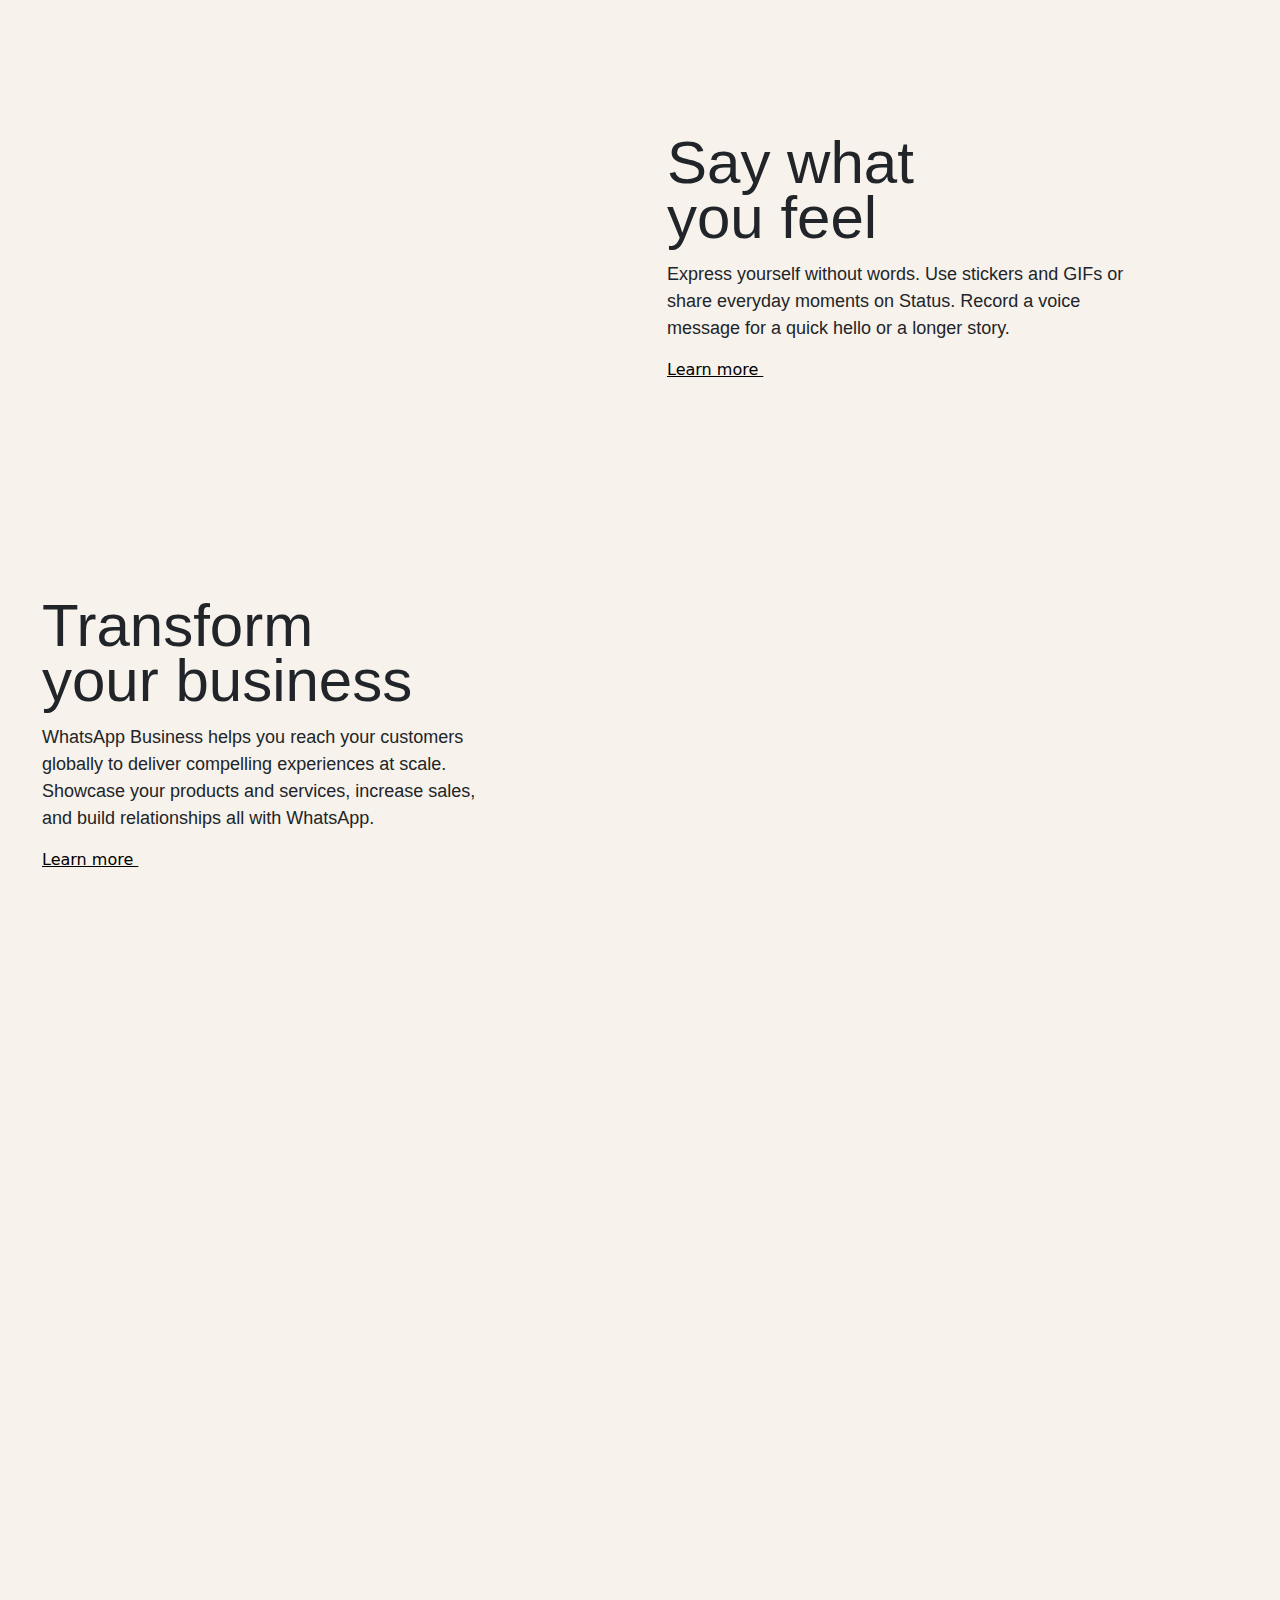
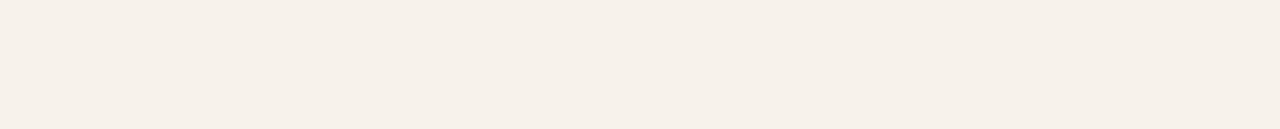
==== commit 8e829bf5: "complete15" ====
--- a/index.html
+++ b/index.html
@@ -117,7 +117,7 @@
        <p class="text2 ">From a group call to classmates to a quick call with mom,<br> feel like you're in the same room with voice and video <br> calls.</p>
       <p> <a class="learn" href="#">Learn more <img class="ms-2" src="images/svgexport-28.svg" alt=""></a> </p></div>
        
-       <div class="col-sm-12 col-md-12 col-lg-6 "><img style="margin-left: 28px;" class="img1 " src="images/hello.png" alt=""></div>
+       <div class="col-sm-12 col-md-12 col-lg-6 "><img class="img1 " src="images/hello.png" alt=""></div>
         </div>
       </div>
    
@@ -129,7 +129,7 @@
             <p class="text3">Speak</p>
            <p class="text4">freely</p>
          <p class="text5 mt-5">With end-to-end encryption, your personal messages <br> and calls are secured. Only you and the person you're talking <br> to can read or listen to them, and nobody in between, not <br> even WhatsApp. </p>
-         <p><a class="learn1 ms-2" href="#">Learn more <img class="ms-2" src="images/svgexport-29.svg" alt=""></a></p>
+         <p><a class="learn1 " href="#">Learn more <img class="ms-2" src="images/svgexport-29.svg" alt=""></a></p>
         
         </div>
          
@@ -144,7 +144,7 @@
             <p><a class="learn" href="">Learn more <img class="ms-3" src="images/svgexport-28.svg" alt=""></a></p></div>
           
             <div class="col-sm-12 col-md-12 col-lg-6">
-              <div class="wallpaper"><img style="width: 300px; margin-left: 20px;" src="images/wallpaper.png" alt=""></div>
+              <div class="wallpaper"><img style="width: 300px;" src="images/wallpaper.png" alt=""></div>
               <div class="family"><img style="width: 200px; margin-left: 70px;" src="images/family.png" alt=""></div>
             </div>
         </div>
@@ -153,14 +153,14 @@
        <div class="all">
         <div class="row">
           <div class="col-sm-12 col-md-12 col-lg-6">
-           <div class="laugh ms-5"> <img src="images/laugh.png" alt=""></div>
+           <div class="laugh"> <img src="images/laugh.png" alt=""></div>
            <div class="beach"> <img style="width:150px;" src="images/beach.png" alt=""></div> 
           </div>
 
               <div class="col-sm-12 col-md-12 col-lg-6">
-              <p class=" say text8 ms-2"> Say what <br> you feel</p>
-              <p class="express ms-2">Express yourself without words. Use stickers and GIFs or <br> share everyday moments on Status. Record a voice <br> message for a quick hello or a longer story.</p>
-              <p> <a class="learn ms-3" href="#">Learn more <img class="ms-3" src="images/svgexport-28.svg" alt=""></a></p>
+              <p class=" say text8 "> Say what <br> you feel</p>
+              <p class="express ">Express yourself without words. Use stickers and GIFs or <br> share everyday moments on Status. Record a voice <br> message for a quick hello or a longer story.</p>
+              <p> <a class="learn " href="#">Learn more <img class="ms-3" src="images/svgexport-28.svg" alt=""></a></p>
             </div>
         </div>
       </div>
@@ -168,13 +168,13 @@
 <div class="all">  
   <div class="row">
     <div class="col-sm-12 col-md-12 col-lg-6">
-      <p class=" transform ms-3">Transform <br> your business</p>
-      <p class=" express ms-3">WhatsApp Business helps you reach your customers <br> globally to deliver compelling experiences at scale. <br> Showcase your products and services, increase sales,<br> and build relationships all with WhatsApp.</p>
-      <p><a class="learn ms-3" href="#">Learn more <img class="ms-3" src="images/svgexport-26.svg" alt=""></a></p>
+      <p class=" transform ">Transform <br> your business</p>
+      <p class=" express ">WhatsApp Business helps you reach your customers <br> globally to deliver compelling experiences at scale. <br> Showcase your products and services, increase sales,<br> and build relationships all with WhatsApp.</p>
+      <p><a class="learn" href="#">Learn more <img class="ms-3" src="images/svgexport-26.svg" alt=""></a></p>
     </div>
 
     <div class="col-sm-12 col-md-12 col-lg-6">
-      <img class="catalog" style="width: 280px;" src="images/catalogue.png" alt=""> 
+      <img class="catalog" src="images/catalogue.png" alt=""> 
     </div>
   </div>
 </div>    
--- a/style.css
+++ b/style.css
@@ -320,7 +320,7 @@
 }
 @media screen and (max-width: 768px) {
 .text {
-  font-size: 18px;
+  font-size: 15px;
   line-height:18px;
   margin-top:40px;
   margin-left: 20px;
@@ -369,7 +369,7 @@
 .img1 {
    /* padding: 20px; */
   width: 300px;
-  /* text-align: center; */
+  text-align: center; 
   
   
   
@@ -411,7 +411,7 @@
 
 @media screen and (max-width: 768px) {
   .container1{
-    width: 320px;
+    width: 300px;
     margin-left: 30px;
     margin-top: 100px;
   }
@@ -441,7 +441,7 @@
 @media screen and (max-width: 768px) {
 .text5{
   font-size: 10px;
-  margin-left: 10px;
+  
 }
 }
 .alltext{
@@ -464,8 +464,12 @@
 .wallpaper{
 position: relative;
 margin-top: 100px;
-
-}
+}
+@media screen and (max-width: 768px) {
+  .wallpaper{
+  text-align: center;  
+  } 
+  }
 
 .family{
 position: absolute;
@@ -477,9 +481,6 @@
 .family{
 top: 530% !important;
 width: 100px !important;
-
- 
- 
 } 
 }
 .text6{
@@ -498,25 +499,26 @@
 .laugh{
 position: relative;
 margin-top: 100px;
+text-align: center;
 
 }
 @media screen and (max-width: 768px) {
 .laugh{
-width: 50px !important;
+text-align: center;
 
 }
 }
 .beach{
 position: absolute;
 top: 675%;
-left: 150px !important;
+left: 250px !important;
 
 
 }
 @media screen and (max-width: 768px) {
 .beach{
-  top: 648%;
-  /* left:150px !important;*/
+  top: 655%;
+   left:150px !important;
   
 }
 }
@@ -563,8 +565,8 @@
 
 @media screen and (max-width: 768px) {
     .catalog{
-      margin-left: 60px;
       margin-top: 100px;
+      text-align: center;
      
     }
     }
